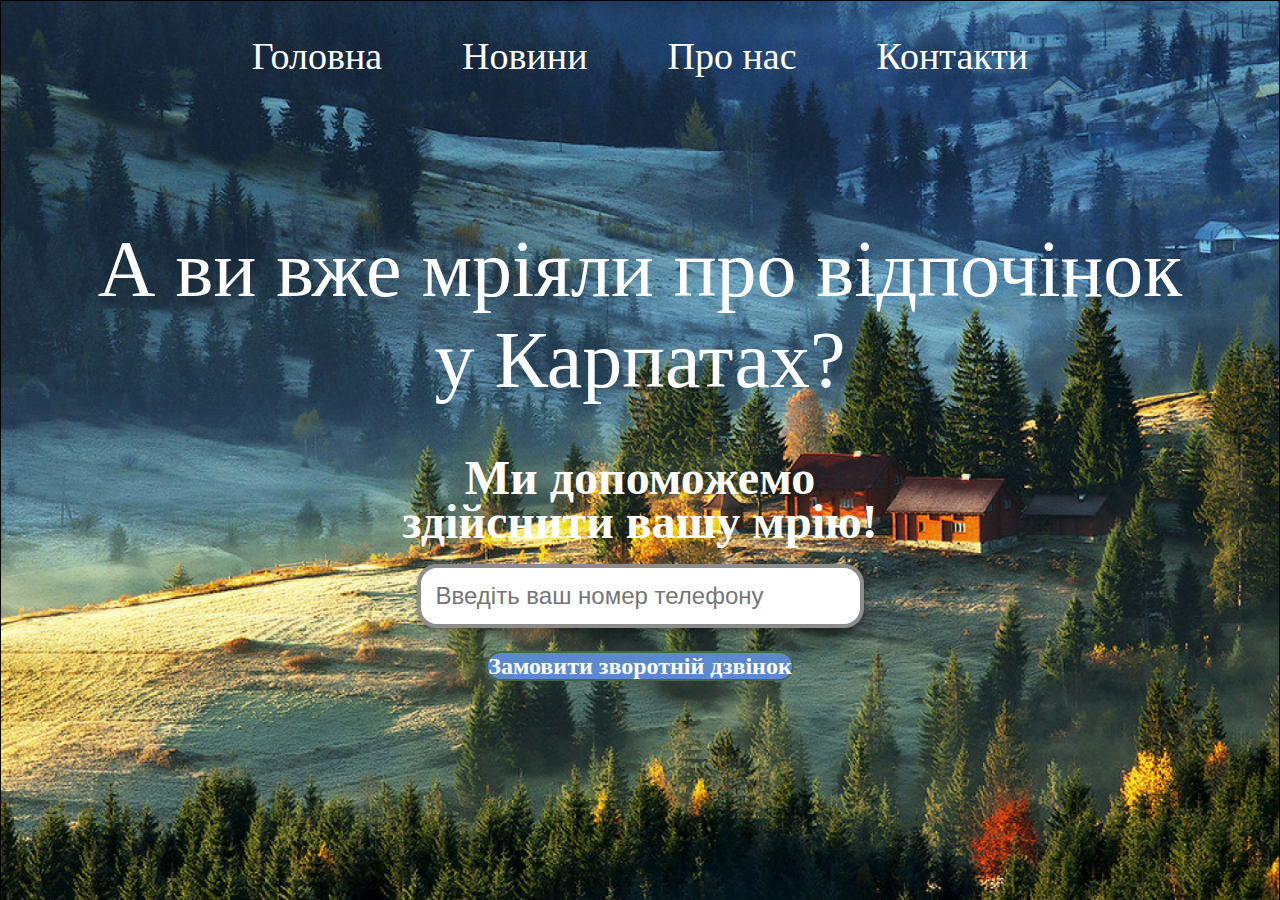
==== index.html @ cfff1c80 "add style.css and html file" ====
<html lang="en">
<head>
<meta charset="UTF-8">
<link rel='stylesheet' href='style.css'>
<title>Турагенція</title>
<link rel="preconnect" href="https://fonts.googleapis.com">
<link rel="preconnect" href="https://fonts.gstatic.com" crossorigin>
<link href="https://fonts.googleapis.com/css2?family=Roboto&display=swap" rel="stylesheet">
</head>
<body>

<div class='header'>
<div class="nav">

<a class="nav-item" href="#">Головна</a>
<a class="nav-item" href="#">Новини</a>
<a class="nav-item" href="#">Про нас</a>
<a class="nav-item" href="#">Контакти</a>
</div>

<div class="main">
<div class="title">А ви вже мріяли про відпочінок у Карпатах?</div> 
</div>
<div class="subtitle">Ми допоможемо здійснити вашу мрію!</div>
<div class="forma">
<form action="" method="">
<input type="text" class="input" placeholder="Введіть ваш номер телефону"> 
</form>
<div class="button"><a href="" class="btn">Замовити зворотній дзвінок</a>
</div>   



</div>

</body>
</html>
---- style.css ----
body {
margin: 0;
}

.header {
background-image: url(1.jpg);
background-size: cover;
height: 100vh;
}

.nav-item {
color: #fff;
text-decoration: none;
margin-right: 80px;
font-size: 38px;
}

.nav-item:last-child{
margin-right: 0;
}

.nav-item:hover{
color: #bc1717;
}

.nav{
display: flex;
justify-content: center;
padding-top: 34px;


}

.title{
color: #fff;
font-size: 80px;
width: 1114px;
text-align: center;
margin-right: auto;
margin-left: auto;
margin-top: 146px;
}
.subtitle{color: #fff;
font-size: 48px;
width: 514px;
text-align: center;
margin-right: auto;
margin-left: auto;
margin-top: 50px;
line-height:44px;
font-weight:900;
font-size:48px;
}
.input{ width:447px;
height:64px;
font-size:24px;
outline:none;
border: 4px solid #8D8D8D;
box-shadow: 0px 4px 4px rgba(0, 0, 0, 0.25);
border-radius: 20px;
padding-left:15px;
box-sizing: border-box;
}
.forma{text-align:center;margin-top:20px;
}
.button{text-align:center;margin-top:25px;}
.btn{
padding:15 px 18px;
background-color:#5B89CE;
border: 2px solid #476443;
border-radius: 25px;
color:#fff;
font-size:24px;
text-decoration:none;
font-weight:700;
}
.btn:hover{background-color:#3b0aeb;}
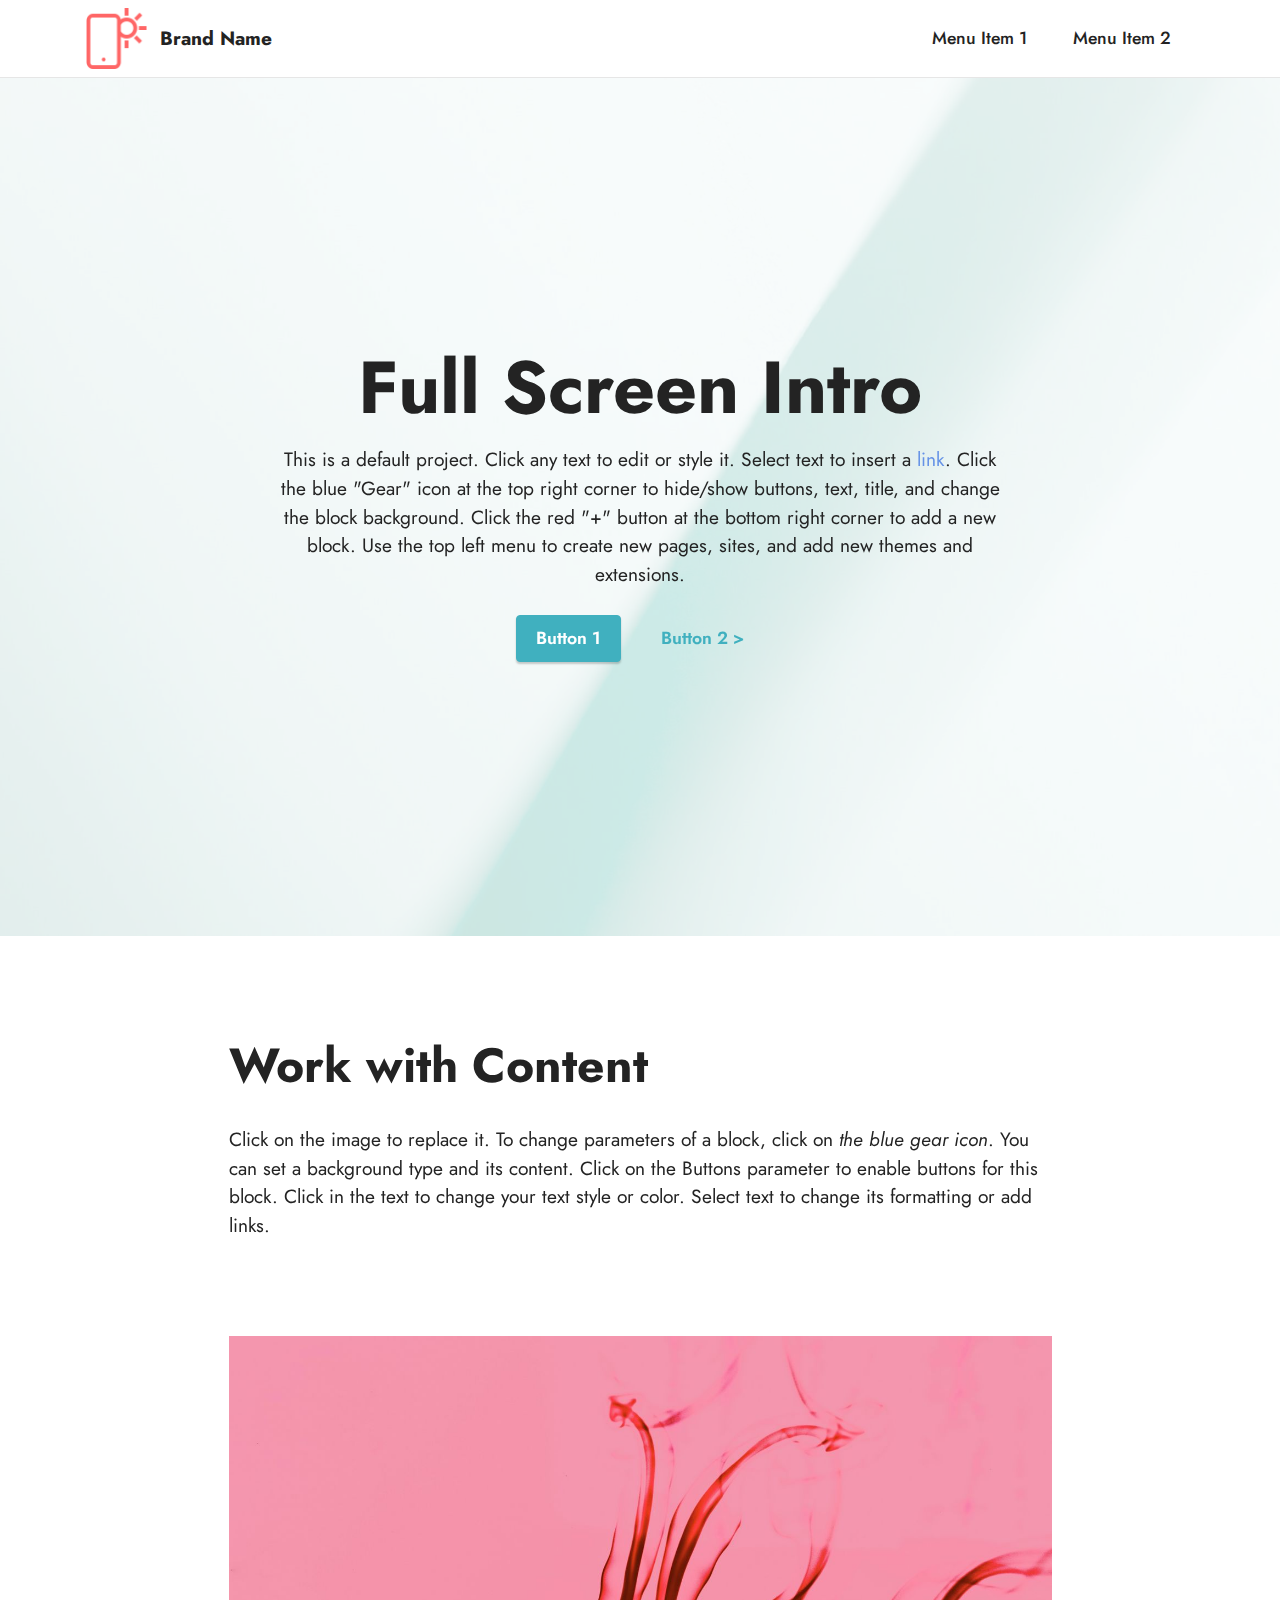
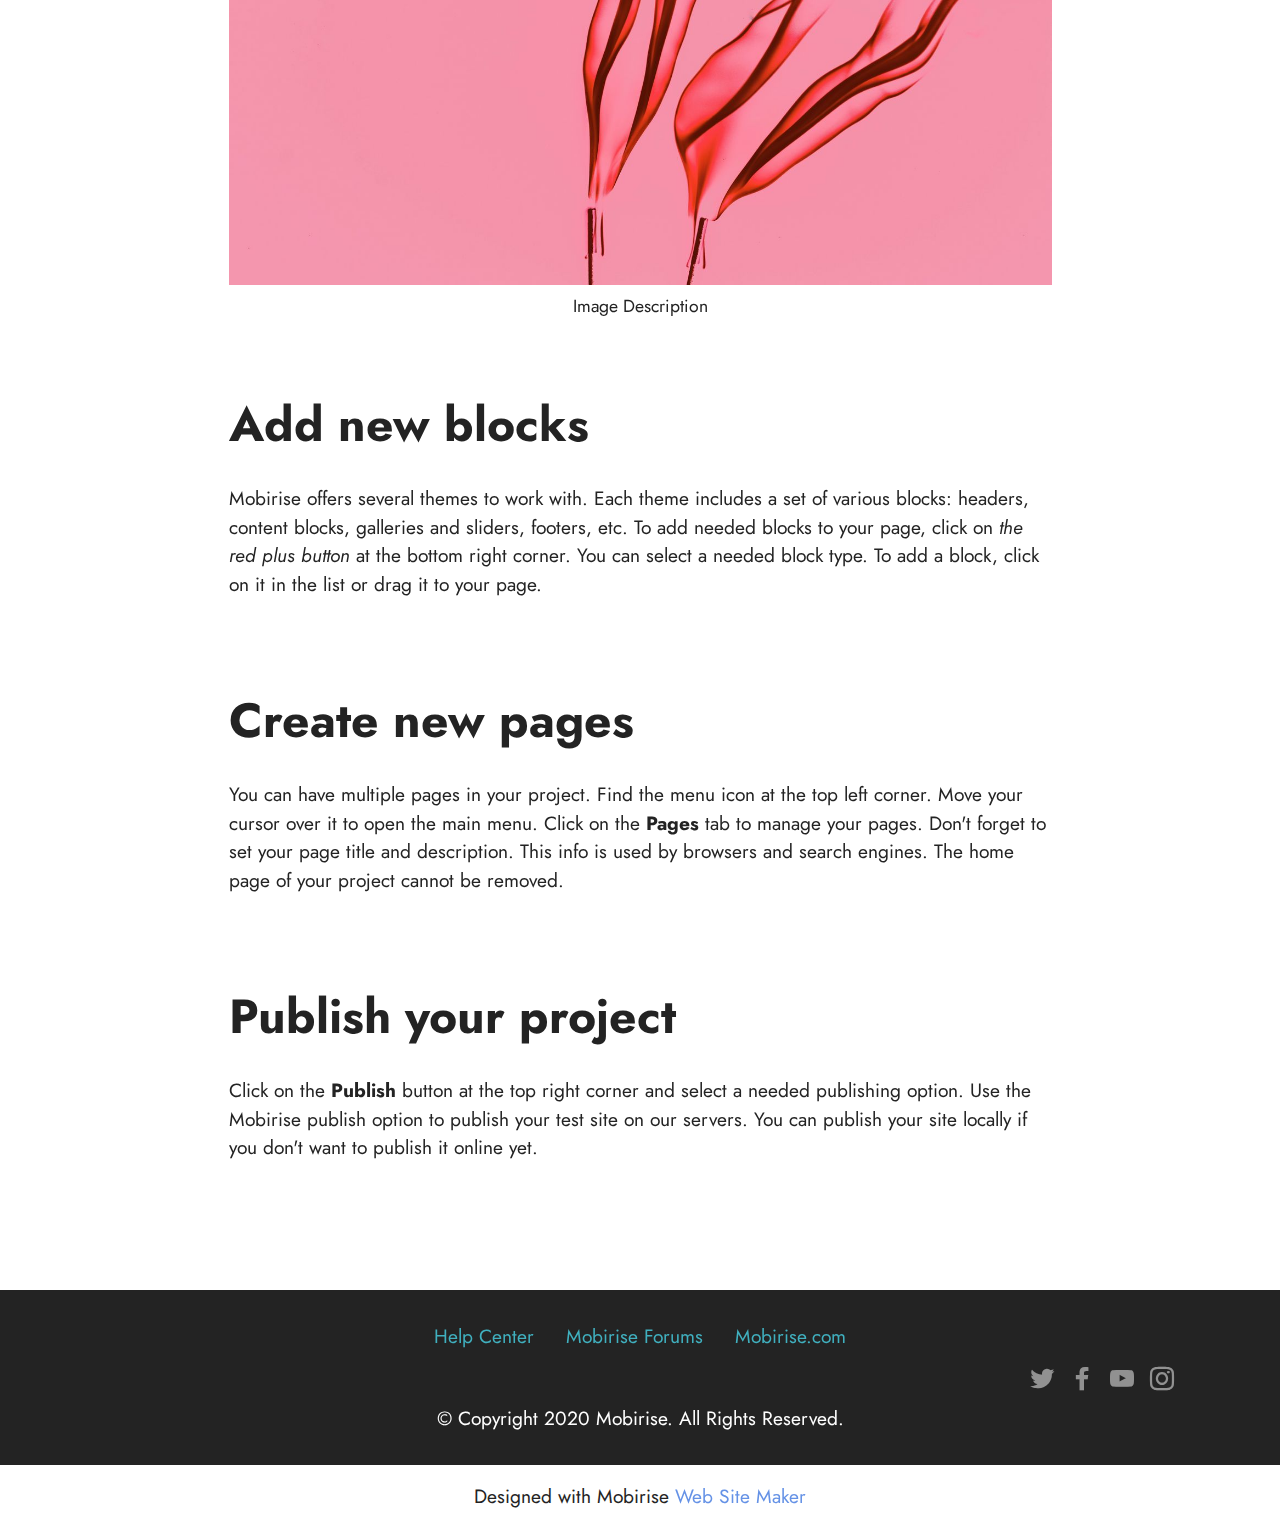
==== commit 3c1c7cce: "create github pages" ====
--- a/index.html
+++ b/index.html
@@ -1,37 +1,210 @@
-<html lang="en">
-<head>
-<meta charset="UTF-8">
-<link rel='stylesheet' href='style.css'>
-<title>Турагенція</title>
-<link rel="preconnect" href="https://fonts.googleapis.com">
-<link rel="preconnect" href="https://fonts.gstatic.com" crossorigin>
-<link href="https://fonts.googleapis.com/css2?family=Roboto&display=swap" rel="stylesheet">
-</head>
-<body>
-
-<div class='header'>
-<div class="nav">
-
-<a class="nav-item" href="#">Головна</a>
-<a class="nav-item" href="#">Новини</a>
-<a class="nav-item" href="#">Про нас</a>
-<a class="nav-item" href="#">Контакти</a>
-</div>
-
-<div class="main">
-<div class="title">А ви вже мріяли про відпочінок у Карпатах?</div> 
-</div>
-<div class="subtitle">Ми допоможемо здійснити вашу мрію!</div>
-<div class="forma">
-<form action="" method="">
-<input type="text" class="input" placeholder="Введіть ваш номер телефону"> 
-</form>
-<div class="button"><a href="" class="btn">Замовити зворотній дзвінок</a>
-</div>   
-
-
-
-</div>
-
-</body>
+<!DOCTYPE html>
+<html  >
+<head>
+  <!-- Site made with Mobirise Website Builder v5.6.11, https://mobirise.com -->
+  <meta charset="UTF-8">
+  <meta http-equiv="X-UA-Compatible" content="IE=edge">
+  <meta name="generator" content="Mobirise v5.6.11, mobirise.com">
+  <meta name="twitter:card" content="summary_large_image"/>
+  <meta name="twitter:image:src" content="">
+  <meta property="og:image" content="">
+  <meta name="twitter:title" content="Home">
+  <meta name="viewport" content="width=device-width, initial-scale=1, minimum-scale=1">
+  <link rel="shortcut icon" href="assets/images/logo.png" type="image/x-icon">
+  <meta name="description" content="">
+  
+  
+  <title>Home</title>
+  <link rel="stylesheet" href="assets/bootstrap/css/bootstrap.min.css">
+  <link rel="stylesheet" href="assets/bootstrap/css/bootstrap-grid.min.css">
+  <link rel="stylesheet" href="assets/bootstrap/css/bootstrap-reboot.min.css">
+  <link rel="stylesheet" href="assets/parallax/jarallax.css">
+  <link rel="stylesheet" href="assets/dropdown/css/style.css">
+  <link rel="stylesheet" href="assets/socicon/css/styles.css">
+  <link rel="stylesheet" href="assets/theme/css/style.css">
+  <link rel="preload" href="https://fonts.googleapis.com/css?family=Jost:100,200,300,400,500,600,700,800,900,100i,200i,300i,400i,500i,600i,700i,800i,900i&display=swap" as="style" onload="this.onload=null;this.rel='stylesheet'">
+  <noscript><link rel="stylesheet" href="https://fonts.googleapis.com/css?family=Jost:100,200,300,400,500,600,700,800,900,100i,200i,300i,400i,500i,600i,700i,800i,900i&display=swap"></noscript>
+  <link rel="preload" as="style" href="assets/mobirise/css/mbr-additional.css"><link rel="stylesheet" href="assets/mobirise/css/mbr-additional.css" type="text/css">
+  
+  
+  
+  
+</head>
+<body>
+  
+  <section data-bs-version="5.1" class="menu cid-s48OLK6784" once="menu" id="menu1-h">
+    
+    <nav class="navbar navbar-dropdown navbar-fixed-top navbar-expand-lg">
+        <div class="container">
+            <div class="navbar-brand">
+                <span class="navbar-logo">
+                    <a href="https://mobiri.se">
+                        <img src="assets/images/logo.png" alt="Mobirise Website Builder" style="height: 3.8rem;">
+                    </a>
+                </span>
+                <span class="navbar-caption-wrap"><a class="navbar-caption text-black display-7" href="https://mobiri.se">Brand Name</a></span>
+            </div>
+            <button class="navbar-toggler" type="button" data-toggle="collapse" data-bs-toggle="collapse" data-target="#navbarSupportedContent" data-bs-target="#navbarSupportedContent" aria-controls="navbarNavAltMarkup" aria-expanded="false" aria-label="Toggle navigation">
+                <div class="hamburger">
+                    <span></span>
+                    <span></span>
+                    <span></span>
+                    <span></span>
+                </div>
+            </button>
+            <div class="collapse navbar-collapse" id="navbarSupportedContent">
+                <ul class="navbar-nav nav-dropdown nav-right" data-app-modern-menu="true"><li class="nav-item"><a class="nav-link link text-black display-4" href="https://mobirise.com">Menu Item 1</a></li>
+                    <li class="nav-item"><a class="nav-link link text-black display-4" href="https://mobirise.com">
+                            Menu Item 2</a></li></ul>
+                
+                
+            </div>
+        </div>
+    </nav>
+
+</section>
+
+<section data-bs-version="5.1" class="header1 cid-s48MCQYojq mbr-fullscreen mbr-parallax-background" id="header1-f">
+
+    
+
+    <div class="mbr-overlay" style="opacity: 0.8; background-color: rgb(255, 255, 255);"></div>
+
+    <div class="align-center container">
+        <div class="row justify-content-center">
+            <div class="col-12 col-lg-8">
+                <h1 class="mbr-section-title mbr-fonts-style mb-3 display-1"><strong>Full Screen Intro</strong></h1>
+                
+                <p class="mbr-text mbr-fonts-style display-7">This is a default project. Click any text to edit or style it. Select text to insert a <a href="http://mobirise.com">link</a>. Click the blue "Gear" icon at the top right corner to hide/show buttons, text, title, and change the block background. Click the red "+" button at the bottom right corner to add a new block. Use the top left menu to create new pages, sites, and add new themes and extensions.</p>
+                <div class="mbr-section-btn mt-3"><a class="btn btn-success display-4" href="https://mobirise.com">Button 1</a> <a class="btn btn-success-outline display-4" href="https://mobirise.com">Button 2 &gt;</a></div>
+            </div>
+        </div>
+    </div>
+</section>
+
+<section data-bs-version="5.1" class="content1 cid-s48udlf8KU" id="content1-8">
+    
+    <div class="container">
+        <div class="row justify-content-center">
+            <div class="title col-12 col-md-9">
+                <h3 class="mbr-section-title mbr-fonts-style align-center mb-4 display-2"><strong>Work with Content</strong></h3>
+                <h4 class="mbr-section-subtitle align-center mbr-fonts-style mb-4 display-7">Click on the image to replace it. To change parameters of a block, click on <em>the blue gear icon</em>. You can set a background type and its content. Click on the Buttons parameter to enable buttons for this block. Click in the text to change your text style or color. Select text to change its formatting or add links.</h4>
+                
+            </div>
+        </div>
+    </div>
+</section>
+
+<section data-bs-version="5.1" class="image3 cid-s48upRUlSD" id="image3-9">
+    
+
+    
+
+    <div class="container">
+        <div class="row justify-content-center">
+            <div class="col-12 col-lg-9">
+                <div class="image-wrapper">
+                    <img src="assets/images/6.jpg" alt="Mobirise Website Builder">
+                    <p class="mbr-description mbr-fonts-style mt-2 align-center display-4">
+                        Image Description</p>
+                </div>
+            </div>
+        </div>
+    </div>
+</section>
+
+<section data-bs-version="5.1" class="content1 cid-s48vaXqeL6" id="content1-b">
+    
+    <div class="container">
+        <div class="row justify-content-center">
+            <div class="title col-12 col-md-9">
+                <h3 class="mbr-section-title mbr-fonts-style align-center mb-4 display-2"><strong>Add new blocks</strong></h3>
+                <h4 class="mbr-section-subtitle align-center mbr-fonts-style mb-4 display-7">Mobirise offers several themes to work with. Each theme includes a set of various blocks: headers, content blocks, galleries and sliders, footers, etc. To add needed blocks to your page, click on <em>the red plus button </em>at the bottom right corner. You can select a needed block type. To add a block, click on it in the list or drag it to your page.</h4>
+                
+            </div>
+        </div>
+    </div>
+</section>
+
+<section data-bs-version="5.1" class="content1 cid-s48vnjULo4" id="content1-c">
+    
+    <div class="container">
+        <div class="row justify-content-center">
+            <div class="title col-12 col-md-9">
+                <h3 class="mbr-section-title mbr-fonts-style align-center mb-4 display-2"><strong>Create new pages</strong></h3>
+                <h4 class="mbr-section-subtitle align-center mbr-fonts-style mb-4 display-7">You can have multiple pages in your project. Find the menu icon at the top left corner. Move your cursor over it to open the main menu. Click on the <strong>Pages </strong>tab to manage your pages. Don't forget to set your page title and description. This info is used by browsers and search engines. The home page of your project cannot be removed.</h4>
+                
+            </div>
+        </div>
+    </div>
+</section>
+
+<section data-bs-version="5.1" class="content1 cid-s48vrXhP0J" id="content1-d">
+    
+    <div class="container">
+        <div class="row justify-content-center">
+            <div class="title col-12 col-md-9">
+                <h3 class="mbr-section-title mbr-fonts-style align-center mb-4 display-2"><strong>Publish your project
+</strong></h3>
+                <h4 class="mbr-section-subtitle align-center mbr-fonts-style mb-4 display-7">Click on the <strong>Publish </strong>button at the top right corner and select a needed publishing option. Use the Mobirise publish option to publish your test site on our servers. You can publish your site locally if you don't want to publish it online yet.</h4>
+                
+            </div>
+        </div>
+    </div>
+</section>
+
+<section data-bs-version="5.1" class="footer3 cid-s48P1Icc8J" once="footers" id="footer3-i">
+
+    
+
+    
+
+    <div class="container">
+        <div class="media-container-row align-center mbr-white">
+            <div class="row row-links">
+                <ul class="foot-menu">
+                    
+                    
+                    
+                    
+                    
+                <li class="foot-menu-item mbr-fonts-style display-7"><a href="https://mobirise.com/help/" class="text-success">Help Center</a></li><li class="foot-menu-item mbr-fonts-style display-7"><a href="http://forums.mobirise.com/" class="text-success">Mobirise Forums</a></li><li class="foot-menu-item mbr-fonts-style display-7"><a href="https://mobirise.com/" class="text-success">Mobirise.com</a></li></ul>
+            </div>
+            <div class="row social-row">
+                <div class="social-list align-right pb-2">
+                    
+                    
+                    
+                    
+                    
+                    
+                <div class="soc-item">
+                        <a href="https://twitter.com/mobirise" target="_blank">
+                            <span class="socicon-twitter socicon mbr-iconfont mbr-iconfont-social"></span>
+                        </a>
+                    </div><div class="soc-item">
+                        <a href="https://www.facebook.com/pages/Mobirise/1616226671953247" target="_blank">
+                            <span class="socicon-facebook socicon mbr-iconfont mbr-iconfont-social"></span>
+                        </a>
+                    </div><div class="soc-item">
+                        <a href="https://www.youtube.com/c/mobirise" target="_blank">
+                            <span class="socicon-youtube socicon mbr-iconfont mbr-iconfont-social"></span>
+                        </a>
+                    </div><div class="soc-item">
+                        <a href="https://instagram.com/mobirise" target="_blank">
+                            <span class="mbr-iconfont mbr-iconfont-social socicon-instagram socicon"></span>
+                        </a>
+                    </div></div>
+            </div>
+            <div class="row row-copirayt">
+                <p class="mbr-text mb-0 mbr-fonts-style mbr-white align-center display-7">
+                    © Copyright 2020 Mobirise. All Rights Reserved.
+                </p>
+            </div>
+        </div>
+    </div>
+</section><section class="display-7" style="padding: 0;align-items: center;justify-content: center;flex-wrap: wrap;    align-content: center;display: flex;position: relative;height: 4rem;"><a href="https://mobiri.se/" style="flex: 1 1;height: 4rem;position: absolute;width: 100%;z-index: 1;"><img alt="" style="height: 4rem;" src="[data-uri]"></a><p style="margin: 0;text-align: center;" class="display-7">Designed with Mobirise &#8204;</p><a style="z-index:1" href="https://mobirise.com/website-maker.html">Web Site Maker</a></section><script src="assets/bootstrap/js/bootstrap.bundle.min.js"></script>  <script src="assets/parallax/jarallax.js"></script>  <script src="assets/smoothscroll/smooth-scroll.js"></script>  <script src="assets/ytplayer/index.js"></script>  <script src="assets/dropdown/js/navbar-dropdown.js"></script>  <script src="assets/theme/js/script.js"></script>  
+  
+  
+</body>
 </html>--- a/assets/parallax/jarallax.css
+++ b/assets/parallax/jarallax.css
@@ -0,0 +1,15 @@
+.jarallax {
+    position: relative;
+    z-index: 0;
+}
+.jarallax > .jarallax-img {
+    position: absolute;
+    object-fit: cover;
+    /* support for plugin https://github.com/bfred-it/object-fit-images */
+    font-family: 'object-fit: cover;';
+    top: 0;
+    left: 0;
+    width: 100%;
+    height: 100%;
+    z-index: -1;
+}--- a/assets/dropdown/css/style.css
+++ b/assets/dropdown/css/style.css
@@ -0,0 +1,265 @@
+.navbar-dropdown {
+  left: 0;
+  padding: 0;
+  position: absolute;
+  right: 0;
+  top: 0;
+  transition: all 0.45s ease;
+  z-index: 1030;
+  background: #282828; }
+  .navbar-dropdown .navbar-logo {
+    margin-right: 0.8rem;
+    transition: margin 0.3s ease-in-out;
+    vertical-align: middle; }
+    .navbar-dropdown .navbar-logo img {
+      height: 3.125rem;
+      transition: all 0.3s ease-in-out; }
+    .navbar-dropdown .navbar-logo.mbr-iconfont {
+      font-size: 3.125rem;
+      line-height: 3.125rem; }
+  .navbar-dropdown .navbar-caption {
+    font-weight: 700;
+    white-space: normal;
+    vertical-align: -4px;
+    line-height: 3.125rem !important; }
+    .navbar-dropdown .navbar-caption, .navbar-dropdown .navbar-caption:hover {
+      color: inherit;
+      text-decoration: none; }
+  .navbar-dropdown .mbr-iconfont + .navbar-caption {
+    vertical-align: -1px; }
+  .navbar-dropdown.navbar-fixed-top {
+    position: fixed; }
+  .navbar-dropdown .navbar-brand span {
+    vertical-align: -4px; }
+  .navbar-dropdown.bg-color.transparent {
+    background: none; }
+  .navbar-dropdown.navbar-short .navbar-brand {
+    padding: 0.625rem 0; }
+    .navbar-dropdown.navbar-short .navbar-brand span {
+      vertical-align: -1px; }
+  .navbar-dropdown.navbar-short .navbar-caption {
+    line-height: 2.375rem !important;
+    vertical-align: -2px; }
+  .navbar-dropdown.navbar-short .navbar-logo {
+    margin-right: 0.5rem; }
+    .navbar-dropdown.navbar-short .navbar-logo img {
+      height: 2.375rem; }
+    .navbar-dropdown.navbar-short .navbar-logo.mbr-iconfont {
+      font-size: 2.375rem;
+      line-height: 2.375rem; }
+  .navbar-dropdown.navbar-short .mbr-table-cell {
+    height: 3.625rem; }
+  .navbar-dropdown .navbar-close {
+    left: 0.6875rem;
+    position: fixed;
+    top: 0.75rem;
+    z-index: 1000; }
+  .navbar-dropdown .hamburger-icon {
+    content: "";
+    display: inline-block;
+    vertical-align: middle;
+    width: 16px;
+    -webkit-box-shadow: 0 -6px 0 1px #282828,0 0 0 1px #282828,0 6px 0 1px #282828;
+    -moz-box-shadow: 0 -6px 0 1px #282828,0 0 0 1px #282828,0 6px 0 1px #282828;
+    box-shadow: 0 -6px 0 1px #282828,0 0 0 1px #282828,0 6px 0 1px #282828; }
+
+.dropdown-menu .dropdown-toggle[data-toggle="dropdown-submenu"]::after {
+  border-bottom: 0.35em solid transparent;
+  border-left: 0.35em solid;
+  border-right: 0;
+  border-top: 0.35em solid transparent;
+  margin-left: 0.3rem; }
+
+.dropdown-menu .dropdown-item:focus {
+  outline: 0; }
+
+.nav-dropdown {
+  font-size: 0.75rem;
+  font-weight: 500;
+  height: auto !important; }
+  .nav-dropdown .nav-btn {
+    padding-left: 1rem; }
+  .nav-dropdown .link {
+    margin: .667em 1.667em;
+    font-weight: 500;
+    padding: 0;
+    transition: color .2s ease-in-out; }
+    .nav-dropdown .link.dropdown-toggle {
+      margin-right: 2.583em; }
+      .nav-dropdown .link.dropdown-toggle::after {
+        margin-left: .25rem;
+        border-top: 0.35em solid;
+        border-right: 0.35em solid transparent;
+        border-left: 0.35em solid transparent;
+        border-bottom: 0; }
+      .nav-dropdown .link.dropdown-toggle[aria-expanded="true"] {
+        margin: 0;
+        padding: 0.667em 3.263em  0.667em 1.667em; }
+  .nav-dropdown .link::after,
+  .nav-dropdown .dropdown-item::after {
+    color: inherit; }
+  .nav-dropdown .btn {
+    font-size: 0.75rem;
+    font-weight: 700;
+    letter-spacing: 0;
+    margin-bottom: 0;
+    padding-left: 1.25rem;
+    padding-right: 1.25rem; }
+  .nav-dropdown .dropdown-menu {
+    border-radius: 0;
+    border: 0;
+    left: 0;
+    margin: 0;
+    padding-bottom: 1.25rem;
+    padding-top: 1.25rem;
+    position: relative; }
+  .nav-dropdown .dropdown-submenu {
+    margin-left: 0.125rem;
+    top: 0; }
+  .nav-dropdown .dropdown-item {
+    font-weight: 500;
+    line-height: 2;
+    padding: 0.3846em 4.615em 0.3846em 1.5385em;
+    position: relative;
+    transition: color .2s ease-in-out, background-color .2s ease-in-out; }
+    .nav-dropdown .dropdown-item::after {
+      margin-top: -0.3077em;
+      position: absolute;
+      right: 1.1538em;
+      top: 50%; }
+    .nav-dropdown .dropdown-item:focus, .nav-dropdown .dropdown-item:hover {
+      background: none; }
+
+@media (max-width: 767px) {
+  .nav-dropdown.navbar-toggleable-sm {
+    bottom: 0;
+    display: none;
+    left: 0;
+    overflow-x: hidden;
+    position: fixed;
+    top: 0;
+    transform: translateX(-100%);
+    -ms-transform: translateX(-100%);
+    -webkit-transform: translateX(-100%);
+    width: 18.75rem;
+    z-index: 999; } }
+.nav-dropdown.navbar-toggleable-xl {
+  bottom: 0;
+  display: none;
+  left: 0;
+  overflow-x: hidden;
+  position: fixed;
+  top: 0;
+  transform: translateX(-100%);
+  -ms-transform: translateX(-100%);
+  -webkit-transform: translateX(-100%);
+  width: 18.75rem;
+  z-index: 999; }
+
+.nav-dropdown-sm {
+  display: block !important;
+  overflow-x: hidden;
+  overflow: auto;
+  padding-top: 3.875rem; }
+  .nav-dropdown-sm::after {
+    content: "";
+    display: block;
+    height: 3rem;
+    width: 100%; }
+  .nav-dropdown-sm.collapse.in ~ .navbar-close {
+    display: block !important; }
+  .nav-dropdown-sm.collapsing, .nav-dropdown-sm.collapse.in {
+    transform: translateX(0);
+    -ms-transform: translateX(0);
+    -webkit-transform: translateX(0);
+    transition: all 0.25s ease-out;
+    -webkit-transition: all 0.25s ease-out;
+    background: #282828; }
+  .nav-dropdown-sm.collapsing[aria-expanded="false"] {
+    transform: translateX(-100%);
+    -ms-transform: translateX(-100%);
+    -webkit-transform: translateX(-100%); }
+  .nav-dropdown-sm .nav-item {
+    display: block;
+    margin-left: 0 !important;
+    padding-left: 0; }
+  .nav-dropdown-sm .link,
+  .nav-dropdown-sm .dropdown-item {
+    border-top: 1px dotted rgba(255, 255, 255, 0.1);
+    font-size: 0.8125rem;
+    line-height: 1.6;
+    margin: 0 !important;
+    padding: 0.875rem 2.4rem 0.875rem 1.5625rem !important;
+    position: relative;
+    white-space: normal; }
+    .nav-dropdown-sm .link:focus, .nav-dropdown-sm .link:hover,
+    .nav-dropdown-sm .dropdown-item:focus,
+    .nav-dropdown-sm .dropdown-item:hover {
+      background: rgba(0, 0, 0, 0.2) !important;
+      color: #c0a375; }
+  .nav-dropdown-sm .nav-btn {
+    position: relative;
+    padding: 1.5625rem 1.5625rem 0 1.5625rem; }
+    .nav-dropdown-sm .nav-btn::before {
+      border-top: 1px dotted rgba(255, 255, 255, 0.1);
+      content: "";
+      left: 0;
+      position: absolute;
+      top: 0;
+      width: 100%; }
+    .nav-dropdown-sm .nav-btn + .nav-btn {
+      padding-top: 0.625rem; }
+      .nav-dropdown-sm .nav-btn + .nav-btn::before {
+        display: none; }
+  .nav-dropdown-sm .btn {
+    padding: 0.625rem 0; }
+  .nav-dropdown-sm .dropdown-toggle[data-toggle="dropdown-submenu"]::after {
+    margin-left: .25rem;
+    border-top: 0.35em solid;
+    border-right: 0.35em solid transparent;
+    border-left: 0.35em solid transparent;
+    border-bottom: 0; }
+  .nav-dropdown-sm .dropdown-toggle[data-toggle="dropdown-submenu"][aria-expanded="true"]::after {
+    border-top: 0;
+    border-right: 0.35em solid transparent;
+    border-left: 0.35em solid transparent;
+    border-bottom: 0.35em solid; }
+  .nav-dropdown-sm .dropdown-menu {
+    margin: 0;
+    padding: 0;
+    position: relative;
+    top: 0;
+    left: 0;
+    width: 100%;
+    border: 0;
+    float: none;
+    border-radius: 0;
+    background: none; }
+  .nav-dropdown-sm .dropdown-submenu {
+    left: 100%;
+    margin-left: 0.125rem;
+    margin-top: -1.25rem;
+    top: 0; }
+
+.navbar-toggleable-sm .nav-dropdown .dropdown-menu {
+  position: absolute; }
+
+.navbar-toggleable-sm .nav-dropdown .dropdown-submenu {
+  left: 100%;
+  margin-left: 0.125rem;
+  margin-top: -1.25rem;
+  top: 0; }
+
+.navbar-toggleable-sm.opened .nav-dropdown .dropdown-menu {
+  position: relative; }
+
+.navbar-toggleable-sm.opened .nav-dropdown .dropdown-submenu {
+  left: 0;
+  margin-left: 00rem;
+  margin-top: 0rem;
+  top: 0; }
+
+.is-builder .nav-dropdown.collapsing {
+  transition: none !important; }
+
+
--- a/assets/socicon/css/styles.css
+++ b/assets/socicon/css/styles.css
@@ -0,0 +1,934 @@
+@charset "UTF-8";
+
+@font-face {
+  font-family: 'Socicon';
+  src:  url('../fonts/socicon.eot');
+  src:  url('../fonts/socicon.eot?#iefix') format('embedded-opentype'),
+    url('../fonts/socicon.woff2') format('woff2'),
+    url('../fonts/socicon.ttf') format('truetype'),
+    url('../fonts/socicon.woff') format('woff'),
+    url('../fonts/socicon.svg#socicon') format('svg');
+  font-weight: normal;
+  font-style: normal;
+  font-display: swap;
+}
+
+[data-icon]:before {
+  font-family: "socicon" !important;
+  content: attr(data-icon);
+  font-style: normal !important;
+  font-weight: normal !important;
+  font-variant: normal !important;
+  text-transform: none !important;
+  speak: none;
+  line-height: 1;
+  -webkit-font-smoothing: antialiased;
+  -moz-osx-font-smoothing: grayscale;
+}
+
+[class^="socicon-"], [class*=" socicon-"] {
+  /* use !important to prevent issues with browser extensions that change fonts */
+  font-family: 'Socicon' !important;
+  speak: none;
+  font-style: normal;
+  font-weight: normal;
+  font-variant: normal;
+  text-transform: none;
+  line-height: 1;
+
+  /* Better Font Rendering =========== */
+  -webkit-font-smoothing: antialiased;
+  -moz-osx-font-smoothing: grayscale;
+}
+
+.socicon-eitaa:before {
+  content: "\e97c";
+}
+.socicon-soroush:before {
+  content: "\e97d";
+}
+.socicon-bale:before {
+  content: "\e97e";
+}
+.socicon-zazzle:before {
+  content: "\e97b";
+}
+.socicon-society6:before {
+  content: "\e97a";
+}
+.socicon-redbubble:before {
+  content: "\e979";
+}
+.socicon-avvo:before {
+  content: "\e978";
+}
+.socicon-stitcher:before {
+  content: "\e977";
+}
+.socicon-googlehangouts:before {
+  content: "\e974";
+}
+.socicon-dlive:before {
+  content: "\e975";
+}
+.socicon-vsco:before {
+  content: "\e976";
+}
+.socicon-flipboard:before {
+  content: "\e973";
+}
+.socicon-ubuntu:before {
+  content: "\e958";
+}
+.socicon-artstation:before {
+  content: "\e959";
+}
+.socicon-invision:before {
+  content: "\e95a";
+}
+.socicon-torial:before {
+  content: "\e95b";
+}
+.socicon-collectorz:before {
+  content: "\e95c";
+}
+.socicon-seenthis:before {
+  content: "\e95d";
+}
+.socicon-googleplaymusic:before {
+  content: "\e95e";
+}
+.socicon-debian:before {
+  content: "\e95f";
+}
+.socicon-filmfreeway:before {
+  content: "\e960";
+}
+.socicon-gnome:before {
+  content: "\e961";
+}
+.socicon-itchio:before {
+  content: "\e962";
+}
+.socicon-jamendo:before {
+  content: "\e963";
+}
+.socicon-mix:before {
+  content: "\e964";
+}
+.socicon-sharepoint:before {
+  content: "\e965";
+}
+.socicon-tinder:before {
+  content: "\e966";
+}
+.socicon-windguru:before {
+  content: "\e967";
+}
+.socicon-cdbaby:before {
+  content: "\e968";
+}
+.socicon-elementaryos:before {
+  content: "\e969";
+}
+.socicon-stage32:before {
+  content: "\e96a";
+}
+.socicon-tiktok:before {
+  content: "\e96b";
+}
+.socicon-gitter:before {
+  content: "\e96c";
+}
+.socicon-letterboxd:before {
+  content: "\e96d";
+}
+.socicon-threema:before {
+  content: "\e96e";
+}
+.socicon-splice:before {
+  content: "\e96f";
+}
+.socicon-metapop:before {
+  content: "\e970";
+}
+.socicon-naver:before {
+  content: "\e971";
+}
+.socicon-remote:before {
+  content: "\e972";
+}
+.socicon-internet:before {
+  content: "\e957";
+}
+.socicon-moddb:before {
+  content: "\e94b";
+}
+.socicon-indiedb:before {
+  content: "\e94c";
+}
+.socicon-traxsource:before {
+  content: "\e94d";
+}
+.socicon-gamefor:before {
+  content: "\e94e";
+}
+.socicon-pixiv:before {
+  content: "\e94f";
+}
+.socicon-myanimelist:before {
+  content: "\e950";
+}
+.socicon-blackberry:before {
+  content: "\e951";
+}
+.socicon-wickr:before {
+  content: "\e952";
+}
+.socicon-spip:before {
+  content: "\e953";
+}
+.socicon-napster:before {
+  content: "\e954";
+}
+.socicon-beatport:before {
+  content: "\e955";
+}
+.socicon-hackerone:before {
+  content: "\e956";
+}
+.socicon-hackernews:before {
+  content: "\e946";
+}
+.socicon-smashwords:before {
+  content: "\e947";
+}
+.socicon-kobo:before {
+  content: "\e948";
+}
+.socicon-bookbub:before {
+  content: "\e949";
+}
+.socicon-mailru:before {
+  content: "\e94a";
+}
+.socicon-gitlab:before {
+  content: "\e945";
+}
+.socicon-instructables:before {
+  content: "\e944";
+}
+.socicon-portfolio:before {
+  content: "\e943";
+}
+.socicon-codered:before {
+  content: "\e940";
+}
+.socicon-origin:before {
+  content: "\e941";
+}
+.socicon-nextdoor:before {
+  content: "\e942";
+}
+.socicon-udemy:before {
+  content: "\e93f";
+}
+.socicon-livemaster:before {
+  content: "\e93e";
+}
+.socicon-crunchbase:before {
+  content: "\e93b";
+}
+.socicon-homefy:before {
+  content: "\e93c";
+}
+.socicon-calendly:before {
+  content: "\e93d";
+}
+.socicon-realtor:before {
+  content: "\e90f";
+}
+.socicon-tidal:before {
+  content: "\e910";
+}
+.socicon-qobuz:before {
+  content: "\e911";
+}
+.socicon-natgeo:before {
+  content: "\e912";
+}
+.socicon-mastodon:before {
+  content: "\e913";
+}
+.socicon-unsplash:before {
+  content: "\e914";
+}
+.socicon-homeadvisor:before {
+  content: "\e915";
+}
+.socicon-angieslist:before {
+  content: "\e916";
+}
+.socicon-codepen:before {
+  content: "\e917";
+}
+.socicon-slack:before {
+  content: "\e918";
+}
+.socicon-openaigym:before {
+  content: "\e919";
+}
+.socicon-logmein:before {
+  content: "\e91a";
+}
+.socicon-fiverr:before {
+  content: "\e91b";
+}
+.socicon-gotomeeting:before {
+  content: "\e91c";
+}
+.socicon-aliexpress:before {
+  content: "\e91d";
+}
+.socicon-guru:before {
+  content: "\e91e";
+}
+.socicon-appstore:before {
+  content: "\e91f";
+}
+.socicon-homes:before {
+  content: "\e920";
+}
+.socicon-zoom:before {
+  content: "\e921";
+}
+.socicon-alibaba:before {
+  content: "\e922";
+}
+.socicon-craigslist:before {
+  content: "\e923";
+}
+.socicon-wix:before {
+  content: "\e924";
+}
+.socicon-redfin:before {
+  content: "\e925";
+}
+.socicon-googlecalendar:before {
+  content: "\e926";
+}
+.socicon-shopify:before {
+  content: "\e927";
+}
+.socicon-freelancer:before {
+  content: "\e928";
+}
+.socicon-seedrs:before {
+  content: "\e929";
+}
+.socicon-bing:before {
+  content: "\e92a";
+}
+.socicon-doodle:before {
+  content: "\e92b";
+}
+.socicon-bonanza:before {
+  content: "\e92c";
+}
+.socicon-squarespace:before {
+  content: "\e92d";
+}
+.socicon-toptal:before {
+  content: "\e92e";
+}
+.socicon-gust:before {
+  content: "\e92f";
+}
+.socicon-ask:before {
+  content: "\e930";
+}
+.socicon-trulia:before {
+  content: "\e931";
+}
+.socicon-loomly:before {
+  content: "\e932";
+}
+.socicon-ghost:before {
+  content: "\e933";
+}
+.socicon-upwork:before {
+  content: "\e934";
+}
+.socicon-fundable:before {
+  content: "\e935";
+}
+.socicon-booking:before {
+  content: "\e936";
+}
+.socicon-googlemaps:before {
+  content: "\e937";
+}
+.socicon-zillow:before {
+  content: "\e938";
+}
+.socicon-niconico:before {
+  content: "\e939";
+}
+.socicon-toneden:before {
+  content: "\e93a";
+}
+.socicon-augment:before {
+  content: "\e908";
+}
+.socicon-bitbucket:before {
+  content: "\e909";
+}
+.socicon-fyuse:before {
+  content: "\e90a";
+}
+.socicon-yt-gaming:before {
+  content: "\e90b";
+}
+.socicon-sketchfab:before {
+  content: "\e90c";
+}
+.socicon-mobcrush:before {
+  content: "\e90d";
+}
+.socicon-microsoft:before {
+  content: "\e90e";
+}
+.socicon-pandora:before {
+  content: "\e907";
+}
+.socicon-messenger:before {
+  content: "\e906";
+}
+.socicon-gamewisp:before {
+  content: "\e905";
+}
+.socicon-bloglovin:before {
+  content: "\e904";
+}
+.socicon-tunein:before {
+  content: "\e903";
+}
+.socicon-gamejolt:before {
+  content: "\e901";
+}
+.socicon-trello:before {
+  content: "\e902";
+}
+.socicon-spreadshirt:before {
+  content: "\e900";
+}
+.socicon-500px:before {
+  content: "\e000";
+}
+.socicon-8tracks:before {
+  content: "\e001";
+}
+.socicon-airbnb:before {
+  content: "\e002";
+}
+.socicon-alliance:before {
+  content: "\e003";
+}
+.socicon-amazon:before {
+  content: "\e004";
+}
+.socicon-amplement:before {
+  content: "\e005";
+}
+.socicon-android:before {
+  content: "\e006";
+}
+.socicon-angellist:before {
+  content: "\e007";
+}
+.socicon-apple:before {
+  content: "\e008";
+}
+.socicon-appnet:before {
+  content: "\e009";
+}
+.socicon-baidu:before {
+  content: "\e00a";
+}
+.socicon-bandcamp:before {
+  content: "\e00b";
+}
+.socicon-battlenet:before {
+  content: "\e00c";
+}
+.socicon-mixer:before {
+  content: "\e00d";
+}
+.socicon-bebee:before {
+  content: "\e00e";
+}
+.socicon-bebo:before {
+  content: "\e00f";
+}
+.socicon-behance:before {
+  content: "\e010";
+}
+.socicon-blizzard:before {
+  content: "\e011";
+}
+.socicon-blogger:before {
+  content: "\e012";
+}
+.socicon-buffer:before {
+  content: "\e013";
+}
+.socicon-chrome:before {
+  content: "\e014";
+}
+.socicon-coderwall:before {
+  content: "\e015";
+}
+.socicon-curse:before {
+  content: "\e016";
+}
+.socicon-dailymotion:before {
+  content: "\e017";
+}
+.socicon-deezer:before {
+  content: "\e018";
+}
+.socicon-delicious:before {
+  content: "\e019";
+}
+.socicon-deviantart:before {
+  content: "\e01a";
+}
+.socicon-diablo:before {
+  content: "\e01b";
+}
+.socicon-digg:before {
+  content: "\e01c";
+}
+.socicon-discord:before {
+  content: "\e01d";
+}
+.socicon-disqus:before {
+  content: "\e01e";
+}
+.socicon-douban:before {
+  content: "\e01f";
+}
+.socicon-draugiem:before {
+  content: "\e020";
+}
+.socicon-dribbble:before {
+  content: "\e021";
+}
+.socicon-drupal:before {
+  content: "\e022";
+}
+.socicon-ebay:before {
+  content: "\e023";
+}
+.socicon-ello:before {
+  content: "\e024";
+}
+.socicon-endomodo:before {
+  content: "\e025";
+}
+.socicon-envato:before {
+  content: "\e026";
+}
+.socicon-etsy:before {
+  content: "\e027";
+}
+.socicon-facebook:before {
+  content: "\e028";
+}
+.socicon-feedburner:before {
+  content: "\e029";
+}
+.socicon-filmweb:before {
+  content: "\e02a";
+}
+.socicon-firefox:before {
+  content: "\e02b";
+}
+.socicon-flattr:before {
+  content: "\e02c";
+}
+.socicon-flickr:before {
+  content: "\e02d";
+}
+.socicon-formulr:before {
+  content: "\e02e";
+}
+.socicon-forrst:before {
+  content: "\e02f";
+}
+.socicon-foursquare:before {
+  content: "\e030";
+}
+.socicon-friendfeed:before {
+  content: "\e031";
+}
+.socicon-github:before {
+  content: "\e032";
+}
+.socicon-goodreads:before {
+  content: "\e033";
+}
+.socicon-google:before {
+  content: "\e034";
+}
+.socicon-googlescholar:before {
+  content: "\e035";
+}
+.socicon-googlegroups:before {
+  content: "\e036";
+}
+.socicon-googlephotos:before {
+  content: "\e037";
+}
+.socicon-googleplus:before {
+  content: "\e038";
+}
+.socicon-grooveshark:before {
+  content: "\e039";
+}
+.socicon-hackerrank:before {
+  content: "\e03a";
+}
+.socicon-hearthstone:before {
+  content: "\e03b";
+}
+.socicon-hellocoton:before {
+  content: "\e03c";
+}
+.socicon-heroes:before {
+  content: "\e03d";
+}
+.socicon-smashcast:before {
+  content: "\e03e";
+}
+.socicon-horde:before {
+  content: "\e03f";
+}
+.socicon-houzz:before {
+  content: "\e040";
+}
+.socicon-icq:before {
+  content: "\e041";
+}
+.socicon-identica:before {
+  content: "\e042";
+}
+.socicon-imdb:before {
+  content: "\e043";
+}
+.socicon-instagram:before {
+  content: "\e044";
+}
+.socicon-issuu:before {
+  content: "\e045";
+}
+.socicon-istock:before {
+  content: "\e046";
+}
+.socicon-itunes:before {
+  content: "\e047";
+}
+.socicon-keybase:before {
+  content: "\e048";
+}
+.socicon-lanyrd:before {
+  content: "\e049";
+}
+.socicon-lastfm:before {
+  content: "\e04a";
+}
+.socicon-line:before {
+  content: "\e04b";
+}
+.socicon-linkedin:before {
+  content: "\e04c";
+}
+.socicon-livejournal:before {
+  content: "\e04d";
+}
+.socicon-lyft:before {
+  content: "\e04e";
+}
+.socicon-macos:before {
+  content: "\e04f";
+}
+.socicon-mail:before {
+  content: "\e050";
+}
+.socicon-medium:before {
+  content: "\e051";
+}
+.socicon-meetup:before {
+  content: "\e052";
+}
+.socicon-mixcloud:before {
+  content: "\e053";
+}
+.socicon-modelmayhem:before {
+  content: "\e054";
+}
+.socicon-mumble:before {
+  content: "\e055";
+}
+.socicon-myspace:before {
+  content: "\e056";
+}
+.socicon-newsvine:before {
+  content: "\e057";
+}
+.socicon-nintendo:before {
+  content: "\e058";
+}
+.socicon-npm:before {
+  content: "\e059";
+}
+.socicon-odnoklassniki:before {
+  content: "\e05a";
+}
+.socicon-openid:before {
+  content: "\e05b";
+}
+.socicon-opera:before {
+  content: "\e05c";
+}
+.socicon-outlook:before {
+  content: "\e05d";
+}
+.socicon-overwatch:before {
+  content: "\e05e";
+}
+.socicon-patreon:before {
+  content: "\e05f";
+}
+.socicon-paypal:before {
+  content: "\e060";
+}
+.socicon-periscope:before {
+  content: "\e061";
+}
+.socicon-persona:before {
+  content: "\e062";
+}
+.socicon-pinterest:before {
+  content: "\e063";
+}
+.socicon-play:before {
+  content: "\e064";
+}
+.socicon-player:before {
+  content: "\e065";
+}
+.socicon-playstation:before {
+  content: "\e066";
+}
+.socicon-pocket:before {
+  content: "\e067";
+}
+.socicon-qq:before {
+  content: "\e068";
+}
+.socicon-quora:before {
+  content: "\e069";
+}
+.socicon-raidcall:before {
+  content: "\e06a";
+}
+.socicon-ravelry:before {
+  content: "\e06b";
+}
+.socicon-reddit:before {
+  content: "\e06c";
+}
+.socicon-renren:before {
+  content: "\e06d";
+}
+.socicon-researchgate:before {
+  content: "\e06e";
+}
+.socicon-residentadvisor:before {
+  content: "\e06f";
+}
+.socicon-reverbnation:before {
+  content: "\e070";
+}
+.socicon-rss:before {
+  content: "\e071";
+}
+.socicon-sharethis:before {
+  content: "\e072";
+}
+.socicon-skype:before {
+  content: "\e073";
+}
+.socicon-slideshare:before {
+  content: "\e074";
+}
+.socicon-smugmug:before {
+  content: "\e075";
+}
+.socicon-snapchat:before {
+  content: "\e076";
+}
+.socicon-songkick:before {
+  content: "\e077";
+}
+.socicon-soundcloud:before {
+  content: "\e078";
+}
+.socicon-spotify:before {
+  content: "\e079";
+}
+.socicon-stackexchange:before {
+  content: "\e07a";
+}
+.socicon-stackoverflow:before {
+  content: "\e07b";
+}
+.socicon-starcraft:before {
+  content: "\e07c";
+}
+.socicon-stayfriends:before {
+  content: "\e07d";
+}
+.socicon-steam:before {
+  content: "\e07e";
+}
+.socicon-storehouse:before {
+  content: "\e07f";
+}
+.socicon-strava:before {
+  content: "\e080";
+}
+.socicon-streamjar:before {
+  content: "\e081";
+}
+.socicon-stumbleupon:before {
+  content: "\e082";
+}
+.socicon-swarm:before {
+  content: "\e083";
+}
+.socicon-teamspeak:before {
+  content: "\e084";
+}
+.socicon-teamviewer:before {
+  content: "\e085";
+}
+.socicon-technorati:before {
+  content: "\e086";
+}
+.socicon-telegram:before {
+  content: "\e087";
+}
+.socicon-tripadvisor:before {
+  content: "\e088";
+}
+.socicon-tripit:before {
+  content: "\e089";
+}
+.socicon-triplej:before {
+  content: "\e08a";
+}
+.socicon-tumblr:before {
+  content: "\e08b";
+}
+.socicon-twitch:before {
+  content: "\e08c";
+}
+.socicon-twitter:before {
+  content: "\e08d";
+}
+.socicon-uber:before {
+  content: "\e08e";
+}
+.socicon-ventrilo:before {
+  content: "\e08f";
+}
+.socicon-viadeo:before {
+  content: "\e090";
+}
+.socicon-viber:before {
+  content: "\e091";
+}
+.socicon-viewbug:before {
+  content: "\e092";
+}
+.socicon-vimeo:before {
+  content: "\e093";
+}
+.socicon-vine:before {
+  content: "\e094";
+}
+.socicon-vkontakte:before {
+  content: "\e095";
+}
+.socicon-warcraft:before {
+  content: "\e096";
+}
+.socicon-wechat:before {
+  content: "\e097";
+}
+.socicon-weibo:before {
+  content: "\e098";
+}
+.socicon-whatsapp:before {
+  content: "\e099";
+}
+.socicon-wikipedia:before {
+  content: "\e09a";
+}
+.socicon-windows:before {
+  content: "\e09b";
+}
+.socicon-wordpress:before {
+  content: "\e09c";
+}
+.socicon-wykop:before {
+  content: "\e09d";
+}
+.socicon-xbox:before {
+  content: "\e09e";
+}
+.socicon-xing:before {
+  content: "\e09f";
+}
+.socicon-yahoo:before {
+  content: "\e0a0";
+}
+.socicon-yammer:before {
+  content: "\e0a1";
+}
+.socicon-yandex:before {
+  content: "\e0a2";
+}
+.socicon-yelp:before {
+  content: "\e0a3";
+}
+.socicon-younow:before {
+  content: "\e0a4";
+}
+.socicon-youtube:before {
+  content: "\e0a5";
+}
+.socicon-zapier:before {
+  content: "\e0a6";
+}
+.socicon-zerply:before {
+  content: "\e0a7";
+}
+.socicon-zomato:before {
+  content: "\e0a8";
+}
+.socicon-zynga:before {
+  content: "\e0a9";
+}
--- a/assets/theme/css/style.css
+++ b/assets/theme/css/style.css
@@ -0,0 +1,961 @@
+@charset "UTF-8";
+section {
+  background-color: #ffffff;
+}
+
+body {
+  font-style: normal;
+  line-height: 1.5;
+  font-weight: 400;
+  color: #232323;
+  position: relative;
+}
+
+button {
+  background-color: transparent;
+  border-color: transparent;
+}
+
+section,
+.container,
+.container-fluid {
+  position: relative;
+  word-wrap: break-word;
+}
+
+a.mbr-iconfont:hover {
+  text-decoration: none;
+}
+
+.article .lead p,
+.article .lead ul,
+.article .lead ol,
+.article .lead pre,
+.article .lead blockquote {
+  margin-bottom: 0;
+}
+
+a {
+  font-style: normal;
+  font-weight: 400;
+  cursor: pointer;
+}
+a, a:hover {
+  text-decoration: none;
+}
+
+.mbr-section-title {
+  font-style: normal;
+  line-height: 1.3;
+}
+
+.mbr-section-subtitle {
+  line-height: 1.3;
+}
+
+.mbr-text {
+  font-style: normal;
+  line-height: 1.7;
+}
+
+h1,
+h2,
+h3,
+h4,
+h5,
+h6,
+.display-1,
+.display-2,
+.display-4,
+.display-5,
+.display-7,
+span,
+p,
+a {
+  line-height: 1;
+  word-break: break-word;
+  word-wrap: break-word;
+  font-weight: 400;
+}
+
+b,
+strong {
+  font-weight: bold;
+}
+
+input:-webkit-autofill, input:-webkit-autofill:hover, input:-webkit-autofill:focus, input:-webkit-autofill:active {
+  transition-delay: 9999s;
+  -webkit-transition-property: background-color, color;
+  transition-property: background-color, color;
+}
+
+textarea[type=hidden] {
+  display: none;
+}
+
+section {
+  background-position: 50% 50%;
+  background-repeat: no-repeat;
+  background-size: cover;
+}
+section .mbr-background-video,
+section .mbr-background-video-preview {
+  position: absolute;
+  bottom: 0;
+  left: 0;
+  right: 0;
+  top: 0;
+}
+
+.hidden {
+  visibility: hidden;
+}
+
+.mbr-z-index20 {
+  z-index: 20;
+}
+
+/*! Base colors */
+.mbr-white {
+  color: #ffffff;
+}
+
+.mbr-black {
+  color: #111111;
+}
+
+.mbr-bg-white {
+  background-color: #ffffff;
+}
+
+.mbr-bg-black {
+  background-color: #000000;
+}
+
+/*! Text-aligns */
+.align-left {
+  text-align: left;
+}
+
+.align-center {
+  text-align: center;
+}
+
+.align-right {
+  text-align: right;
+}
+
+/*! Font-weight  */
+.mbr-light {
+  font-weight: 300;
+}
+
+.mbr-regular {
+  font-weight: 400;
+}
+
+.mbr-semibold {
+  font-weight: 500;
+}
+
+.mbr-bold {
+  font-weight: 700;
+}
+
+/*! Media  */
+.media-content {
+  flex-basis: 100%;
+}
+
+.media-container-row {
+  display: flex;
+  flex-direction: row;
+  flex-wrap: wrap;
+  justify-content: center;
+  align-content: center;
+  align-items: start;
+}
+.media-container-row .media-size-item {
+  width: 400px;
+}
+
+.media-container-column {
+  display: flex;
+  flex-direction: column;
+  flex-wrap: wrap;
+  justify-content: center;
+  align-content: center;
+  align-items: stretch;
+}
+.media-container-column > * {
+  width: 100%;
+}
+
+@media (min-width: 992px) {
+  .media-container-row {
+    flex-wrap: nowrap;
+  }
+}
+figure {
+  margin-bottom: 0;
+  overflow: hidden;
+}
+
+figure[mbr-media-size] {
+  transition: width 0.1s;
+}
+
+img,
+iframe {
+  display: block;
+  width: 100%;
+}
+
+.card {
+  background-color: transparent;
+  border: none;
+}
+
+.card-box {
+  width: 100%;
+}
+
+.card-img {
+  text-align: center;
+  flex-shrink: 0;
+  -webkit-flex-shrink: 0;
+}
+
+.media {
+  max-width: 100%;
+  margin: 0 auto;
+}
+
+.mbr-figure {
+  align-self: center;
+}
+
+.media-container > div {
+  max-width: 100%;
+}
+
+.mbr-figure img,
+.card-img img {
+  width: 100%;
+}
+
+@media (max-width: 991px) {
+  .media-size-item {
+    width: auto !important;
+  }
+
+  .media {
+    width: auto;
+  }
+
+  .mbr-figure {
+    width: 100% !important;
+  }
+}
+/*! Buttons */
+.mbr-section-btn {
+  margin-left: -0.6rem;
+  margin-right: -0.6rem;
+  font-size: 0;
+}
+
+.btn {
+  font-weight: 600;
+  border-width: 1px;
+  font-style: normal;
+  margin: 0.6rem 0.6rem;
+  white-space: normal;
+  transition: all 0.2s ease-in-out;
+  display: inline-flex;
+  align-items: center;
+  justify-content: center;
+  word-break: break-word;
+}
+
+.btn-sm {
+  font-weight: 600;
+  letter-spacing: 0px;
+  transition: all 0.3s ease-in-out;
+}
+
+.btn-md {
+  font-weight: 600;
+  letter-spacing: 0px;
+  transition: all 0.3s ease-in-out;
+}
+
+.btn-lg {
+  font-weight: 600;
+  letter-spacing: 0px;
+  transition: all 0.3s ease-in-out;
+}
+
+.btn-form {
+  margin: 0;
+}
+.btn-form:hover {
+  cursor: pointer;
+}
+
+nav .mbr-section-btn {
+  margin-left: 0rem;
+  margin-right: 0rem;
+}
+
+/*! Btn icon margin */
+.btn .mbr-iconfont,
+.btn.btn-sm .mbr-iconfont {
+  order: 1;
+  cursor: pointer;
+  margin-left: 0.5rem;
+  vertical-align: sub;
+}
+
+.btn.btn-md .mbr-iconfont,
+.btn.btn-md .mbr-iconfont {
+  margin-left: 0.8rem;
+}
+
+.mbr-regular {
+  font-weight: 400;
+}
+
+.mbr-semibold {
+  font-weight: 500;
+}
+
+.mbr-bold {
+  font-weight: 700;
+}
+
+[type=submit] {
+  -webkit-appearance: none;
+}
+
+/*! Full-screen */
+.mbr-fullscreen .mbr-overlay {
+  min-height: 100vh;
+}
+
+.mbr-fullscreen {
+  display: flex;
+  display: -moz-flex;
+  display: -ms-flex;
+  display: -o-flex;
+  align-items: center;
+  min-height: 100vh;
+  padding-top: 3rem;
+  padding-bottom: 3rem;
+}
+
+/*! Map */
+.map {
+  height: 25rem;
+  position: relative;
+}
+.map iframe {
+  width: 100%;
+  height: 100%;
+}
+
+/*! Scroll to top arrow */
+.mbr-arrow-up {
+  bottom: 25px;
+  right: 90px;
+  position: fixed;
+  text-align: right;
+  z-index: 5000;
+  color: #ffffff;
+  font-size: 22px;
+}
+
+.mbr-arrow-up a {
+  background: rgba(0, 0, 0, 0.2);
+  border-radius: 50%;
+  color: #fff;
+  display: inline-block;
+  height: 60px;
+  width: 60px;
+  border: 2px solid #fff;
+  outline-style: none !important;
+  position: relative;
+  text-decoration: none;
+  transition: all 0.3s ease-in-out;
+  cursor: pointer;
+  text-align: center;
+}
+.mbr-arrow-up a:hover {
+  background-color: rgba(0, 0, 0, 0.4);
+}
+.mbr-arrow-up a i {
+  line-height: 60px;
+}
+
+.mbr-arrow-up-icon {
+  display: block;
+  color: #fff;
+}
+
+.mbr-arrow-up-icon::before {
+  content: "›";
+  display: inline-block;
+  font-family: serif;
+  font-size: 22px;
+  line-height: 1;
+  font-style: normal;
+  position: relative;
+  top: 6px;
+  left: -4px;
+  transform: rotate(-90deg);
+}
+
+/*! Arrow Down */
+.mbr-arrow {
+  position: absolute;
+  bottom: 45px;
+  left: 50%;
+  width: 60px;
+  height: 60px;
+  cursor: pointer;
+  background-color: rgba(80, 80, 80, 0.5);
+  border-radius: 50%;
+  transform: translateX(-50%);
+}
+@media (max-width: 767px) {
+  .mbr-arrow {
+    display: none;
+  }
+}
+.mbr-arrow > a {
+  display: inline-block;
+  text-decoration: none;
+  outline-style: none;
+  -webkit-animation: arrowdown 1.7s ease-in-out infinite;
+          animation: arrowdown 1.7s ease-in-out infinite;
+  color: #ffffff;
+}
+.mbr-arrow > a > i {
+  position: absolute;
+  top: -2px;
+  left: 15px;
+  font-size: 2rem;
+}
+
+#scrollToTop a i::before {
+  content: "";
+  position: absolute;
+  display: block;
+  border-bottom: 2.5px solid #fff;
+  border-left: 2.5px solid #fff;
+  width: 27.8%;
+  height: 27.8%;
+  left: 50%;
+  top: 51%;
+  transform: translateY(-30%) translateX(-50%) rotate(135deg);
+}
+
+@keyframes arrowdown {
+  0% {
+    transform: translateY(0px);
+  }
+  50% {
+    transform: translateY(-5px);
+  }
+  100% {
+    transform: translateY(0px);
+  }
+}
+@-webkit-keyframes arrowdown {
+  0% {
+    transform: translateY(0px);
+  }
+  50% {
+    transform: translateY(-5px);
+  }
+  100% {
+    transform: translateY(0px);
+  }
+}
+@media (max-width: 500px) {
+  .mbr-arrow-up {
+    left: 0;
+    right: 0;
+    text-align: center;
+  }
+}
+/*Gradients animation*/
+@keyframes gradient-animation {
+  from {
+    background-position: 0% 100%;
+    -webkit-animation-timing-function: ease-in-out;
+            animation-timing-function: ease-in-out;
+  }
+  to {
+    background-position: 100% 0%;
+    -webkit-animation-timing-function: ease-in-out;
+            animation-timing-function: ease-in-out;
+  }
+}
+@-webkit-keyframes gradient-animation {
+  from {
+    background-position: 0% 100%;
+    -webkit-animation-timing-function: ease-in-out;
+            animation-timing-function: ease-in-out;
+  }
+  to {
+    background-position: 100% 0%;
+    -webkit-animation-timing-function: ease-in-out;
+            animation-timing-function: ease-in-out;
+  }
+}
+.bg-gradient {
+  background-size: 200% 200%;
+  animation: gradient-animation 5s infinite alternate;
+  -webkit-animation: gradient-animation 5s infinite alternate;
+}
+
+.menu .navbar-brand {
+  display: -webkit-flex;
+}
+.menu .navbar-brand span {
+  display: flex;
+  display: -webkit-flex;
+}
+.menu .navbar-brand .navbar-caption-wrap {
+  display: -webkit-flex;
+}
+.menu .navbar-brand .navbar-logo img {
+  display: -webkit-flex;
+  width: auto;
+}
+@media (min-width: 768px) and (max-width: 991px) {
+  .menu .navbar-toggleable-sm .navbar-nav {
+    display: -ms-flexbox;
+  }
+}
+@media (max-width: 991px) {
+  .menu .navbar-collapse {
+    max-height: 93.5vh;
+  }
+  .menu .navbar-collapse.show {
+    overflow: auto;
+  }
+}
+@media (min-width: 992px) {
+  .menu .navbar-nav.nav-dropdown {
+    display: -webkit-flex;
+  }
+  .menu .navbar-toggleable-sm .navbar-collapse {
+    display: -webkit-flex !important;
+  }
+  .menu .collapsed .navbar-collapse {
+    max-height: 93.5vh;
+  }
+  .menu .collapsed .navbar-collapse.show {
+    overflow: auto;
+  }
+}
+@media (max-width: 767px) {
+  .menu .navbar-collapse {
+    max-height: 80vh;
+  }
+}
+
+.nav-link .mbr-iconfont {
+  margin-right: 0.5rem;
+}
+
+.navbar {
+  display: -webkit-flex;
+  -webkit-flex-wrap: wrap;
+  -webkit-align-items: center;
+  -webkit-justify-content: space-between;
+}
+
+.navbar-collapse {
+  -webkit-flex-basis: 100%;
+  -webkit-flex-grow: 1;
+  -webkit-align-items: center;
+}
+
+.nav-dropdown .link {
+  padding: 0.667em 1.667em !important;
+  margin: 0 !important;
+}
+
+.nav {
+  display: -webkit-flex;
+  -webkit-flex-wrap: wrap;
+}
+
+.row {
+  display: -webkit-flex;
+  -webkit-flex-wrap: wrap;
+}
+
+.justify-content-center {
+  -webkit-justify-content: center;
+}
+
+.form-inline {
+  display: -webkit-flex;
+}
+
+.card-wrapper {
+  -webkit-flex: 1;
+}
+
+.carousel-control {
+  z-index: 10;
+  display: -webkit-flex;
+}
+
+.carousel-controls {
+  display: -webkit-flex;
+}
+
+.media {
+  display: -webkit-flex;
+}
+
+.form-group:focus {
+  outline: none;
+}
+
+.jq-selectbox__select {
+  padding: 7px 0;
+  position: relative;
+}
+
+.jq-selectbox__dropdown {
+  overflow: hidden;
+  border-radius: 10px;
+  position: absolute;
+  top: 100%;
+  left: 0 !important;
+  width: 100% !important;
+}
+
+.jq-selectbox__trigger-arrow {
+  right: 0;
+  transform: translateY(-50%);
+}
+
+.jq-selectbox li {
+  padding: 1.07em 0.5em;
+}
+
+input[type=range] {
+  padding-left: 0 !important;
+  padding-right: 0 !important;
+}
+
+.modal-dialog,
+.modal-content {
+  height: 100%;
+}
+
+.modal-dialog .carousel-inner {
+  height: calc(100vh - 1.75rem);
+}
+@media (max-width: 575px) {
+  .modal-dialog .carousel-inner {
+    height: calc(100vh - 1rem);
+  }
+}
+
+.carousel-item {
+  text-align: center;
+}
+
+.carousel-item img {
+  margin: auto;
+}
+
+.navbar-toggler {
+  align-self: flex-start;
+  padding: 0.25rem 0.75rem;
+  font-size: 1.25rem;
+  line-height: 1;
+  background: transparent;
+  border: 1px solid transparent;
+  border-radius: 0.25rem;
+}
+
+.navbar-toggler:focus,
+.navbar-toggler:hover {
+  text-decoration: none;
+  box-shadow: none;
+}
+
+.navbar-toggler-icon {
+  display: inline-block;
+  width: 1.5em;
+  height: 1.5em;
+  vertical-align: middle;
+  content: "";
+  background: no-repeat center center;
+  background-size: 100% 100%;
+}
+
+.navbar-toggler-left {
+  position: absolute;
+  left: 1rem;
+}
+
+.navbar-toggler-right {
+  position: absolute;
+  right: 1rem;
+}
+
+.card-img {
+  width: auto;
+}
+
+.menu .navbar.collapsed:not(.beta-menu) {
+  flex-direction: column;
+}
+
+.carousel-item.active,
+.carousel-item-next,
+.carousel-item-prev {
+  display: flex;
+}
+
+.note-air-layout .dropup .dropdown-menu,
+.note-air-layout .navbar-fixed-bottom .dropdown .dropdown-menu {
+  bottom: initial !important;
+}
+
+html,
+body {
+  height: auto;
+  min-height: 100vh;
+}
+
+.dropup .dropdown-toggle::after {
+  display: none;
+}
+
+.form-asterisk {
+  font-family: initial;
+  position: absolute;
+  top: -2px;
+  font-weight: normal;
+}
+
+.form-control-label {
+  position: relative;
+  cursor: pointer;
+  margin-bottom: 0.357em;
+  padding: 0;
+}
+
+.alert {
+  color: #ffffff;
+  border-radius: 0;
+  border: 0;
+  font-size: 1.1rem;
+  line-height: 1.5;
+  margin-bottom: 1.875rem;
+  padding: 1.25rem;
+  position: relative;
+  text-align: center;
+}
+.alert.alert-form::after {
+  background-color: inherit;
+  bottom: -7px;
+  content: "";
+  display: block;
+  height: 14px;
+  left: 50%;
+  margin-left: -7px;
+  position: absolute;
+  transform: rotate(45deg);
+  width: 14px;
+}
+
+.form-control {
+  background-color: #ffffff;
+  background-clip: border-box;
+  color: #232323;
+  line-height: 1rem !important;
+  height: auto;
+  padding: 0.6rem 1.2rem;
+  transition: border-color 0.25s ease 0s;
+  border: 1px solid transparent !important;
+  border-radius: 4px;
+  box-shadow: rgba(0, 0, 0, 0.07) 0px 1px 1px 0px, rgba(0, 0, 0, 0.07) 0px 1px 3px 0px, rgba(0, 0, 0, 0.03) 0px 0px 0px 1px;
+}
+.form-active .form-control:invalid {
+  border-color: red;
+}
+
+form .row {
+  margin-left: -0.6rem;
+  margin-right: -0.6rem;
+}
+form .row [class*=col] {
+  padding-left: 0.6rem;
+  padding-right: 0.6rem;
+}
+
+form .mbr-section-btn {
+  margin: 0;
+  padding-left: 0.6rem;
+  padding-right: 0.6rem;
+}
+
+form .btn {
+  display: flex;
+  padding: 0.6rem 1.2rem;
+  margin: 0;
+}
+
+form .form-check-input {
+  margin-top: 0.5;
+}
+
+textarea.form-control {
+  line-height: 1.5rem !important;
+}
+
+.form-group {
+  margin-bottom: 1.2rem;
+}
+
+.form-control,
+form .btn {
+  min-height: 48px;
+}
+
+.gdpr-block label span.textGDPR input[name=gdpr] {
+  top: 7px;
+}
+
+.form-control:focus {
+  box-shadow: none;
+}
+
+:focus {
+  outline: none;
+}
+
+.mbr-overlay {
+  background-color: #000;
+  bottom: 0;
+  left: 0;
+  opacity: 0.5;
+  position: absolute;
+  right: 0;
+  top: 0;
+  z-index: 0;
+  pointer-events: none;
+}
+
+blockquote {
+  font-style: italic;
+  padding: 3rem;
+  font-size: 1.09rem;
+  position: relative;
+  border-left: 3px solid;
+}
+
+ul,
+ol,
+pre,
+blockquote {
+  margin-bottom: 2.3125rem;
+}
+
+.mt-4 {
+  margin-top: 2rem !important;
+}
+
+.mb-4 {
+  margin-bottom: 2rem !important;
+}
+
+@media (min-width: 992px) {
+  .container {
+    padding-left: 16px;
+    padding-right: 16px;
+  }
+
+  .row {
+    margin-left: -16px;
+    margin-right: -16px;
+  }
+  .row > [class*=col] {
+    padding-left: 16px;
+    padding-right: 16px;
+  }
+}
+@media (min-width: 768px) {
+  .container-fluid {
+    padding-left: 32px;
+    padding-right: 32px;
+  }
+}
+@media (min-width: 768px) and (max-width: 991px) {
+  .mbr-container {
+    padding-left: 32px;
+    padding-right: 32px;
+  }
+}
+@media (max-width: 767px) {
+  .mbr-container {
+    padding-left: 16px;
+    padding-right: 16px;
+  }
+}
+.card-wrapper,
+.item-wrapper {
+  overflow: hidden;
+}
+
+.app-video-wrapper > img {
+  opacity: 1;
+}
+
+.item {
+  position: relative;
+}
+
+.dropdown-menu .dropdown-menu {
+  left: 100%;
+}
+
+.dropdown-item + .dropdown-menu {
+  display: none;
+}
+
+.dropdown-item:hover + .dropdown-menu,
+.dropdown-menu:hover {
+  display: block;
+}
+
+@media (min-aspect-ratio: 16/9) {
+  .mbr-video-foreground {
+    height: 300% !important;
+    top: -100% !important;
+  }
+}
+@media (max-aspect-ratio: 16/9) {
+  .mbr-video-foreground {
+    width: 300% !important;
+    left: -100% !important;
+  }
+}.engine {
+	position: absolute;
+	text-indent: -2400px;
+	text-align: center;
+	padding: 0;
+	top: 0;
+	left: -2400px;
+}--- a/assets/mobirise/css/mbr-additional.css
+++ b/assets/mobirise/css/mbr-additional.css
@@ -0,0 +1,1209 @@
+body {
+  font-family: Jost;
+}
+.display-1 {
+  font-family: 'Jost', sans-serif;
+  font-size: 4.6rem;
+  line-height: 1.1;
+}
+.display-1 > .mbr-iconfont {
+  font-size: 5.75rem;
+}
+.display-2 {
+  font-family: 'Jost', sans-serif;
+  font-size: 3rem;
+  line-height: 1.1;
+}
+.display-2 > .mbr-iconfont {
+  font-size: 3.75rem;
+}
+.display-4 {
+  font-family: 'Jost', sans-serif;
+  font-size: 1.1rem;
+  line-height: 1.5;
+}
+.display-4 > .mbr-iconfont {
+  font-size: 1.375rem;
+}
+.display-5 {
+  font-family: 'Jost', sans-serif;
+  font-size: 2.2rem;
+  line-height: 1.5;
+}
+.display-5 > .mbr-iconfont {
+  font-size: 2.75rem;
+}
+.display-7 {
+  font-family: 'Jost', sans-serif;
+  font-size: 1.2rem;
+  line-height: 1.5;
+}
+.display-7 > .mbr-iconfont {
+  font-size: 1.5rem;
+}
+/* ---- Fluid typography for mobile devices ---- */
+/* 1.4 - font scale ratio ( bootstrap == 1.42857 ) */
+/* 100vw - current viewport width */
+/* (48 - 20)  48 == 48rem == 768px, 20 == 20rem == 320px(minimal supported viewport) */
+/* 0.65 - min scale variable, may vary */
+@media (max-width: 992px) {
+  .display-1 {
+    font-size: 3.68rem;
+  }
+}
+@media (max-width: 768px) {
+  .display-1 {
+    font-size: 3.22rem;
+    font-size: calc( 2.26rem + (4.6 - 2.26) * ((100vw - 20rem) / (48 - 20)));
+    line-height: calc( 1.1 * (2.26rem + (4.6 - 2.26) * ((100vw - 20rem) / (48 - 20))));
+  }
+  .display-2 {
+    font-size: 2.4rem;
+    font-size: calc( 1.7rem + (3 - 1.7) * ((100vw - 20rem) / (48 - 20)));
+    line-height: calc( 1.3 * (1.7rem + (3 - 1.7) * ((100vw - 20rem) / (48 - 20))));
+  }
+  .display-4 {
+    font-size: 0.88rem;
+    font-size: calc( 1.0350000000000001rem + (1.1 - 1.0350000000000001) * ((100vw - 20rem) / (48 - 20)));
+    line-height: calc( 1.4 * (1.0350000000000001rem + (1.1 - 1.0350000000000001) * ((100vw - 20rem) / (48 - 20))));
+  }
+  .display-5 {
+    font-size: 1.76rem;
+    font-size: calc( 1.42rem + (2.2 - 1.42) * ((100vw - 20rem) / (48 - 20)));
+    line-height: calc( 1.4 * (1.42rem + (2.2 - 1.42) * ((100vw - 20rem) / (48 - 20))));
+  }
+  .display-7 {
+    font-size: 0.96rem;
+    font-size: calc( 1.07rem + (1.2 - 1.07) * ((100vw - 20rem) / (48 - 20)));
+    line-height: calc( 1.4 * (1.07rem + (1.2 - 1.07) * ((100vw - 20rem) / (48 - 20))));
+  }
+}
+/* Buttons */
+.btn {
+  padding: 0.6rem 1.2rem;
+  border-radius: 4px;
+}
+.btn-sm {
+  padding: 0.6rem 1.2rem;
+  border-radius: 4px;
+}
+.btn-md {
+  padding: 0.6rem 1.2rem;
+  border-radius: 4px;
+}
+.btn-lg {
+  padding: 1rem 2.6rem;
+  border-radius: 4px;
+}
+.bg-primary {
+  background-color: #6592e6 !important;
+}
+.bg-success {
+  background-color: #40b0bf !important;
+}
+.bg-info {
+  background-color: #47b5ed !important;
+}
+.bg-warning {
+  background-color: #ffe161 !important;
+}
+.bg-danger {
+  background-color: #ff9966 !important;
+}
+.btn-primary,
+.btn-primary:active {
+  background-color: #6592e6 !important;
+  border-color: #6592e6 !important;
+  color: #ffffff !important;
+  box-shadow: 0 2px 2px 0 rgba(0, 0, 0, 0.2);
+}
+.btn-primary:hover,
+.btn-primary:focus,
+.btn-primary.focus,
+.btn-primary.active {
+  color: #ffffff !important;
+  background-color: #2260d2 !important;
+  border-color: #2260d2 !important;
+  box-shadow: 0 2px 5px 0 rgba(0, 0, 0, 0.2);
+}
+.btn-primary.disabled,
+.btn-primary:disabled {
+  color: #ffffff !important;
+  background-color: #2260d2 !important;
+  border-color: #2260d2 !important;
+}
+.btn-secondary,
+.btn-secondary:active {
+  background-color: #ff6666 !important;
+  border-color: #ff6666 !important;
+  color: #ffffff !important;
+  box-shadow: 0 2px 2px 0 rgba(0, 0, 0, 0.2);
+}
+.btn-secondary:hover,
+.btn-secondary:focus,
+.btn-secondary.focus,
+.btn-secondary.active {
+  color: #ffffff !important;
+  background-color: #ff0f0f !important;
+  border-color: #ff0f0f !important;
+  box-shadow: 0 2px 5px 0 rgba(0, 0, 0, 0.2);
+}
+.btn-secondary.disabled,
+.btn-secondary:disabled {
+  color: #ffffff !important;
+  background-color: #ff0f0f !important;
+  border-color: #ff0f0f !important;
+}
+.btn-info,
+.btn-info:active {
+  background-color: #47b5ed !important;
+  border-color: #47b5ed !important;
+  color: #ffffff !important;
+  box-shadow: 0 2px 2px 0 rgba(0, 0, 0, 0.2);
+}
+.btn-info:hover,
+.btn-info:focus,
+.btn-info.focus,
+.btn-info.active {
+  color: #ffffff !important;
+  background-color: #148cca !important;
+  border-color: #148cca !important;
+  box-shadow: 0 2px 5px 0 rgba(0, 0, 0, 0.2);
+}
+.btn-info.disabled,
+.btn-info:disabled {
+  color: #ffffff !important;
+  background-color: #148cca !important;
+  border-color: #148cca !important;
+}
+.btn-success,
+.btn-success:active {
+  background-color: #40b0bf !important;
+  border-color: #40b0bf !important;
+  color: #ffffff !important;
+  box-shadow: 0 2px 2px 0 rgba(0, 0, 0, 0.2);
+}
+.btn-success:hover,
+.btn-success:focus,
+.btn-success.focus,
+.btn-success.active {
+  color: #ffffff !important;
+  background-color: #2a747e !important;
+  border-color: #2a747e !important;
+  box-shadow: 0 2px 5px 0 rgba(0, 0, 0, 0.2);
+}
+.btn-success.disabled,
+.btn-success:disabled {
+  color: #ffffff !important;
+  background-color: #2a747e !important;
+  border-color: #2a747e !important;
+}
+.btn-warning,
+.btn-warning:active {
+  background-color: #ffe161 !important;
+  border-color: #ffe161 !important;
+  color: #614f00 !important;
+  box-shadow: 0 2px 2px 0 rgba(0, 0, 0, 0.2);
+}
+.btn-warning:hover,
+.btn-warning:focus,
+.btn-warning.focus,
+.btn-warning.active {
+  color: #0a0800 !important;
+  background-color: #ffd10a !important;
+  border-color: #ffd10a !important;
+  box-shadow: 0 2px 5px 0 rgba(0, 0, 0, 0.2);
+}
+.btn-warning.disabled,
+.btn-warning:disabled {
+  color: #614f00 !important;
+  background-color: #ffd10a !important;
+  border-color: #ffd10a !important;
+}
+.btn-danger,
+.btn-danger:active {
+  background-color: #ff9966 !important;
+  border-color: #ff9966 !important;
+  color: #ffffff !important;
+  box-shadow: 0 2px 2px 0 rgba(0, 0, 0, 0.2);
+}
+.btn-danger:hover,
+.btn-danger:focus,
+.btn-danger.focus,
+.btn-danger.active {
+  color: #ffffff !important;
+  background-color: #ff5f0f !important;
+  border-color: #ff5f0f !important;
+  box-shadow: 0 2px 5px 0 rgba(0, 0, 0, 0.2);
+}
+.btn-danger.disabled,
+.btn-danger:disabled {
+  color: #ffffff !important;
+  background-color: #ff5f0f !important;
+  border-color: #ff5f0f !important;
+}
+.btn-white,
+.btn-white:active {
+  background-color: #fafafa !important;
+  border-color: #fafafa !important;
+  color: #7a7a7a !important;
+  box-shadow: 0 2px 2px 0 rgba(0, 0, 0, 0.2);
+}
+.btn-white:hover,
+.btn-white:focus,
+.btn-white.focus,
+.btn-white.active {
+  color: #4f4f4f !important;
+  background-color: #cfcfcf !important;
+  border-color: #cfcfcf !important;
+  box-shadow: 0 2px 5px 0 rgba(0, 0, 0, 0.2);
+}
+.btn-white.disabled,
+.btn-white:disabled {
+  color: #7a7a7a !important;
+  background-color: #cfcfcf !important;
+  border-color: #cfcfcf !important;
+}
+.btn-black,
+.btn-black:active {
+  background-color: #232323 !important;
+  border-color: #232323 !important;
+  color: #ffffff !important;
+  box-shadow: 0 2px 2px 0 rgba(0, 0, 0, 0.2);
+}
+.btn-black:hover,
+.btn-black:focus,
+.btn-black.focus,
+.btn-black.active {
+  color: #ffffff !important;
+  background-color: #000000 !important;
+  border-color: #000000 !important;
+  box-shadow: 0 2px 5px 0 rgba(0, 0, 0, 0.2);
+}
+.btn-black.disabled,
+.btn-black:disabled {
+  color: #ffffff !important;
+  background-color: #000000 !important;
+  border-color: #000000 !important;
+}
+.btn-primary-outline,
+.btn-primary-outline:active {
+  background-color: transparent !important;
+  border-color: transparent;
+  color: #6592e6;
+}
+.btn-primary-outline:hover,
+.btn-primary-outline:focus,
+.btn-primary-outline.focus,
+.btn-primary-outline.active {
+  color: #2260d2 !important;
+  background-color: transparent!important;
+  border-color: transparent!important;
+  box-shadow: none!important;
+}
+.btn-primary-outline.disabled,
+.btn-primary-outline:disabled {
+  color: #ffffff !important;
+  background-color: #6592e6 !important;
+  border-color: #6592e6 !important;
+}
+.btn-secondary-outline,
+.btn-secondary-outline:active {
+  background-color: transparent !important;
+  border-color: transparent;
+  color: #ff6666;
+}
+.btn-secondary-outline:hover,
+.btn-secondary-outline:focus,
+.btn-secondary-outline.focus,
+.btn-secondary-outline.active {
+  color: #ff0f0f !important;
+  background-color: transparent!important;
+  border-color: transparent!important;
+  box-shadow: none!important;
+}
+.btn-secondary-outline.disabled,
+.btn-secondary-outline:disabled {
+  color: #ffffff !important;
+  background-color: #ff6666 !important;
+  border-color: #ff6666 !important;
+}
+.btn-info-outline,
+.btn-info-outline:active {
+  background-color: transparent !important;
+  border-color: transparent;
+  color: #47b5ed;
+}
+.btn-info-outline:hover,
+.btn-info-outline:focus,
+.btn-info-outline.focus,
+.btn-info-outline.active {
+  color: #148cca !important;
+  background-color: transparent!important;
+  border-color: transparent!important;
+  box-shadow: none!important;
+}
+.btn-info-outline.disabled,
+.btn-info-outline:disabled {
+  color: #ffffff !important;
+  background-color: #47b5ed !important;
+  border-color: #47b5ed !important;
+}
+.btn-success-outline,
+.btn-success-outline:active {
+  background-color: transparent !important;
+  border-color: transparent;
+  color: #40b0bf;
+}
+.btn-success-outline:hover,
+.btn-success-outline:focus,
+.btn-success-outline.focus,
+.btn-success-outline.active {
+  color: #2a747e !important;
+  background-color: transparent!important;
+  border-color: transparent!important;
+  box-shadow: none!important;
+}
+.btn-success-outline.disabled,
+.btn-success-outline:disabled {
+  color: #ffffff !important;
+  background-color: #40b0bf !important;
+  border-color: #40b0bf !important;
+}
+.btn-warning-outline,
+.btn-warning-outline:active {
+  background-color: transparent !important;
+  border-color: transparent;
+  color: #ffe161;
+}
+.btn-warning-outline:hover,
+.btn-warning-outline:focus,
+.btn-warning-outline.focus,
+.btn-warning-outline.active {
+  color: #ffd10a !important;
+  background-color: transparent!important;
+  border-color: transparent!important;
+  box-shadow: none!important;
+}
+.btn-warning-outline.disabled,
+.btn-warning-outline:disabled {
+  color: #614f00 !important;
+  background-color: #ffe161 !important;
+  border-color: #ffe161 !important;
+}
+.btn-danger-outline,
+.btn-danger-outline:active {
+  background-color: transparent !important;
+  border-color: transparent;
+  color: #ff9966;
+}
+.btn-danger-outline:hover,
+.btn-danger-outline:focus,
+.btn-danger-outline.focus,
+.btn-danger-outline.active {
+  color: #ff5f0f !important;
+  background-color: transparent!important;
+  border-color: transparent!important;
+  box-shadow: none!important;
+}
+.btn-danger-outline.disabled,
+.btn-danger-outline:disabled {
+  color: #ffffff !important;
+  background-color: #ff9966 !important;
+  border-color: #ff9966 !important;
+}
+.btn-black-outline,
+.btn-black-outline:active {
+  background-color: transparent !important;
+  border-color: transparent;
+  color: #232323;
+}
+.btn-black-outline:hover,
+.btn-black-outline:focus,
+.btn-black-outline.focus,
+.btn-black-outline.active {
+  color: #000000 !important;
+  background-color: transparent!important;
+  border-color: transparent!important;
+  box-shadow: none!important;
+}
+.btn-black-outline.disabled,
+.btn-black-outline:disabled {
+  color: #ffffff !important;
+  background-color: #232323 !important;
+  border-color: #232323 !important;
+}
+.btn-white-outline,
+.btn-white-outline:active {
+  background-color: transparent !important;
+  border-color: transparent;
+  color: #fafafa;
+}
+.btn-white-outline:hover,
+.btn-white-outline:focus,
+.btn-white-outline.focus,
+.btn-white-outline.active {
+  color: #cfcfcf !important;
+  background-color: transparent!important;
+  border-color: transparent!important;
+  box-shadow: none!important;
+}
+.btn-white-outline.disabled,
+.btn-white-outline:disabled {
+  color: #7a7a7a !important;
+  background-color: #fafafa !important;
+  border-color: #fafafa !important;
+}
+.text-primary {
+  color: #6592e6 !important;
+}
+.text-secondary {
+  color: #ff6666 !important;
+}
+.text-success {
+  color: #40b0bf !important;
+}
+.text-info {
+  color: #47b5ed !important;
+}
+.text-warning {
+  color: #ffe161 !important;
+}
+.text-danger {
+  color: #ff9966 !important;
+}
+.text-white {
+  color: #fafafa !important;
+}
+.text-black {
+  color: #232323 !important;
+}
+a.text-primary:hover,
+a.text-primary:focus,
+a.text-primary.active {
+  color: #205ac5 !important;
+}
+a.text-secondary:hover,
+a.text-secondary:focus,
+a.text-secondary.active {
+  color: #ff0000 !important;
+}
+a.text-success:hover,
+a.text-success:focus,
+a.text-success.active {
+  color: #266a73 !important;
+}
+a.text-info:hover,
+a.text-info:focus,
+a.text-info.active {
+  color: #1283bc !important;
+}
+a.text-warning:hover,
+a.text-warning:focus,
+a.text-warning.active {
+  color: #facb00 !important;
+}
+a.text-danger:hover,
+a.text-danger:focus,
+a.text-danger.active {
+  color: #ff5500 !important;
+}
+a.text-white:hover,
+a.text-white:focus,
+a.text-white.active {
+  color: #c7c7c7 !important;
+}
+a.text-black:hover,
+a.text-black:focus,
+a.text-black.active {
+  color: #000000 !important;
+}
+a[class*="text-"]:not(.nav-link):not(.dropdown-item):not([role]):not(.navbar-caption) {
+  position: relative;
+  background-image: transparent;
+  background-size: 10000px 2px;
+  background-repeat: no-repeat;
+  background-position: 0px 1.2em;
+  background-position: -10000px 1.2em;
+}
+a[class*="text-"]:not(.nav-link):not(.dropdown-item):not([role]):not(.navbar-caption):hover {
+  transition: background-position 2s ease-in-out;
+  background-image: linear-gradient(currentColor 50%, currentColor 50%);
+  background-position: 0px 1.2em;
+}
+.nav-tabs .nav-link.active {
+  color: #6592e6;
+}
+.nav-tabs .nav-link:not(.active) {
+  color: #232323;
+}
+.alert-success {
+  background-color: #70c770;
+}
+.alert-info {
+  background-color: #47b5ed;
+}
+.alert-warning {
+  background-color: #ffe161;
+}
+.alert-danger {
+  background-color: #ff9966;
+}
+.mbr-gallery-filter li.active .btn {
+  background-color: #6592e6;
+  border-color: #6592e6;
+  color: #ffffff;
+}
+.mbr-gallery-filter li.active .btn:focus {
+  box-shadow: none;
+}
+a,
+a:hover {
+  color: #6592e6;
+}
+.mbr-plan-header.bg-primary .mbr-plan-subtitle,
+.mbr-plan-header.bg-primary .mbr-plan-price-desc {
+  color: #ffffff;
+}
+.mbr-plan-header.bg-success .mbr-plan-subtitle,
+.mbr-plan-header.bg-success .mbr-plan-price-desc {
+  color: #a0d8df;
+}
+.mbr-plan-header.bg-info .mbr-plan-subtitle,
+.mbr-plan-header.bg-info .mbr-plan-price-desc {
+  color: #ffffff;
+}
+.mbr-plan-header.bg-warning .mbr-plan-subtitle,
+.mbr-plan-header.bg-warning .mbr-plan-price-desc {
+  color: #ffffff;
+}
+.mbr-plan-header.bg-danger .mbr-plan-subtitle,
+.mbr-plan-header.bg-danger .mbr-plan-price-desc {
+  color: #ffffff;
+}
+/* Scroll to top button*/
+.scrollToTop_wraper {
+  display: none;
+}
+.form-control {
+  font-family: 'Jost', sans-serif;
+  font-size: 1.1rem;
+  line-height: 1.5;
+  font-weight: 400;
+}
+.form-control > .mbr-iconfont {
+  font-size: 1.375rem;
+}
+.form-control:hover,
+.form-control:focus {
+  box-shadow: rgba(0, 0, 0, 0.07) 0px 1px 1px 0px, rgba(0, 0, 0, 0.07) 0px 1px 3px 0px, rgba(0, 0, 0, 0.03) 0px 0px 0px 1px;
+  border-color: #6592e6 !important;
+}
+.form-control:-webkit-input-placeholder {
+  font-family: 'Jost', sans-serif;
+  font-size: 1.1rem;
+  line-height: 1.5;
+  font-weight: 400;
+}
+.form-control:-webkit-input-placeholder > .mbr-iconfont {
+  font-size: 1.375rem;
+}
+blockquote {
+  border-color: #6592e6;
+}
+/* Forms */
+.jq-selectbox li:hover,
+.jq-selectbox li.selected {
+  background-color: #6592e6;
+  color: #ffffff;
+}
+.jq-number__spin {
+  transition: 0.25s ease;
+}
+.jq-number__spin:hover {
+  border-color: #6592e6;
+}
+.jq-selectbox .jq-selectbox__trigger-arrow,
+.jq-number__spin.minus:after,
+.jq-number__spin.plus:after {
+  transition: 0.4s;
+  border-top-color: #353535;
+  border-bottom-color: #353535;
+}
+.jq-selectbox:hover .jq-selectbox__trigger-arrow,
+.jq-number__spin.minus:hover:after,
+.jq-number__spin.plus:hover:after {
+  border-top-color: #6592e6;
+  border-bottom-color: #6592e6;
+}
+.xdsoft_datetimepicker .xdsoft_calendar td.xdsoft_default,
+.xdsoft_datetimepicker .xdsoft_calendar td.xdsoft_current,
+.xdsoft_datetimepicker .xdsoft_timepicker .xdsoft_time_box > div > div.xdsoft_current {
+  color: #ffffff !important;
+  background-color: #6592e6 !important;
+  box-shadow: none !important;
+}
+.xdsoft_datetimepicker .xdsoft_calendar td:hover,
+.xdsoft_datetimepicker .xdsoft_timepicker .xdsoft_time_box > div > div:hover {
+  color: #000000 !important;
+  background: #ff6666 !important;
+  box-shadow: none !important;
+}
+.lazy-bg {
+  background-image: none !important;
+}
+.lazy-placeholder:not(section),
+.lazy-none {
+  display: block;
+  position: relative;
+  padding-bottom: 56.25%;
+  width: 100%;
+  height: auto;
+}
+iframe.lazy-placeholder,
+.lazy-placeholder:after {
+  content: '';
+  position: absolute;
+  width: 200px;
+  height: 200px;
+  background: transparent no-repeat center;
+  background-size: contain;
+  top: 50%;
+  left: 50%;
+  transform: translateX(-50%) translateY(-50%);
+  background-image: url("data:image/svg+xml;charset=UTF-8,%3csvg width='32' height='32' viewBox='0 0 64 64' xmlns='http://www.w3.org/2000/svg' stroke='%236592e6' %3e%3cg fill='none' fill-rule='evenodd'%3e%3cg transform='translate(16 16)' stroke-width='2'%3e%3ccircle stroke-opacity='.5' cx='16' cy='16' r='16'/%3e%3cpath d='M32 16c0-9.94-8.06-16-16-16'%3e%3canimateTransform attributeName='transform' type='rotate' from='0 16 16' to='360 16 16' dur='1s' repeatCount='indefinite'/%3e%3c/path%3e%3c/g%3e%3c/g%3e%3c/svg%3e");
+}
+section.lazy-placeholder:after {
+  opacity: 0.5;
+}
+body {
+  overflow-x: hidden;
+}
+a {
+  transition: color 0.6s;
+}
+.cid-s48MCQYojq {
+  background-image: url("../../../assets/images/background7.jpg");
+}
+.cid-s48MCQYojq .mbr-section-title {
+  text-align: center;
+}
+.cid-s48MCQYojq .mbr-text,
+.cid-s48MCQYojq .mbr-section-btn {
+  color: #232323;
+  text-align: center;
+}
+@media (max-width: 991px) {
+  .cid-s48MCQYojq .mbr-section-title,
+  .cid-s48MCQYojq .mbr-section-btn,
+  .cid-s48MCQYojq .mbr-text {
+    text-align: center;
+  }
+}
+.cid-s48udlf8KU {
+  padding-top: 5rem;
+  padding-bottom: 2rem;
+  background-color: #ffffff;
+}
+.cid-s48udlf8KU .mbr-section-title {
+  text-align: left;
+}
+.cid-s48udlf8KU .mbr-section-subtitle {
+  text-align: left;
+}
+.cid-s48upRUlSD {
+  padding-top: 2rem;
+  padding-bottom: 2rem;
+  background-color: #ffffff;
+}
+@media (max-width: 991px) {
+  .cid-s48upRUlSD .image-wrapper {
+    margin-bottom: 1rem;
+  }
+}
+.cid-s48upRUlSD .row {
+  flex-direction: row-reverse;
+}
+.cid-s48upRUlSD img {
+  width: 100%;
+}
+.cid-s48vaXqeL6 {
+  padding-top: 2rem;
+  padding-bottom: 2rem;
+  background-color: #ffffff;
+}
+.cid-s48vaXqeL6 .mbr-section-title {
+  text-align: left;
+}
+.cid-s48vaXqeL6 .mbr-section-subtitle {
+  text-align: left;
+}
+.cid-s48vnjULo4 {
+  padding-top: 2rem;
+  padding-bottom: 2rem;
+  background-color: #ffffff;
+}
+.cid-s48vnjULo4 .mbr-section-title {
+  text-align: left;
+}
+.cid-s48vnjULo4 .mbr-section-subtitle {
+  text-align: left;
+}
+.cid-s48vrXhP0J {
+  padding-top: 2rem;
+  padding-bottom: 6rem;
+  background-color: #ffffff;
+}
+.cid-s48vrXhP0J .mbr-section-title {
+  text-align: left;
+}
+.cid-s48vrXhP0J .mbr-section-subtitle {
+  text-align: left;
+}
+.cid-s48OLK6784 {
+  z-index: 1000;
+  width: 100%;
+  position: relative;
+  min-height: 60px;
+}
+.cid-s48OLK6784 nav.navbar {
+  position: fixed;
+}
+.cid-s48OLK6784 .dropdown-item:before {
+  font-family: Moririse2 !important;
+  content: '\e966';
+  display: inline-block;
+  width: 0;
+  position: absolute;
+  left: 1rem;
+  top: 0.5rem;
+  margin-right: 0.5rem;
+  line-height: 1;
+  font-size: inherit;
+  vertical-align: middle;
+  text-align: center;
+  overflow: hidden;
+  transform: scale(0, 1);
+  transition: all 0.25s ease-in-out;
+}
+.cid-s48OLK6784 .dropdown-menu {
+  padding: 0;
+}
+.cid-s48OLK6784 .dropdown-item {
+  border-bottom: 1px solid #e6e6e6;
+}
+.cid-s48OLK6784 .dropdown-item:hover,
+.cid-s48OLK6784 .dropdown-item:focus {
+  background: #6592e6 !important;
+  color: white !important;
+}
+.cid-s48OLK6784 .nav-dropdown .link {
+  padding: 0 0.3em !important;
+  margin: .667em 1em !important;
+}
+.cid-s48OLK6784 .nav-dropdown .link.dropdown-toggle::after {
+  margin-left: 0.5rem;
+  margin-top: 0.2rem;
+}
+.cid-s48OLK6784 .nav-link {
+  position: relative;
+}
+.cid-s48OLK6784 .container {
+  display: flex;
+  margin: auto;
+}
+.cid-s48OLK6784 .iconfont-wrapper {
+  color: #000000 !important;
+  font-size: 1.5rem;
+  padding-right: .5rem;
+}
+.cid-s48OLK6784 .navbar-caption {
+  padding-right: 4rem;
+}
+.cid-s48OLK6784 .dropdown-menu,
+.cid-s48OLK6784 .navbar.opened {
+  background: #ffffff !important;
+}
+.cid-s48OLK6784 .nav-item:focus,
+.cid-s48OLK6784 .nav-link:focus {
+  outline: none;
+}
+.cid-s48OLK6784 .dropdown .dropdown-menu .dropdown-item {
+  width: auto;
+  transition: all 0.25s ease-in-out;
+}
+.cid-s48OLK6784 .dropdown .dropdown-menu .dropdown-item::after {
+  right: 0.5rem;
+}
+.cid-s48OLK6784 .dropdown .dropdown-menu .dropdown-item .mbr-iconfont {
+  margin-left: -1.8rem;
+  padding-right: 1rem;
+  font-size: inherit;
+}
+.cid-s48OLK6784 .dropdown .dropdown-menu .dropdown-item .mbr-iconfont:before {
+  display: inline-block;
+  transform: scale(1, 1);
+  transition: all 0.25s ease-in-out;
+}
+.cid-s48OLK6784 .collapsed .dropdown-menu .dropdown-item:before {
+  display: none;
+}
+.cid-s48OLK6784 .collapsed .dropdown .dropdown-menu .dropdown-item {
+  padding: 0.235em 1.5em 0.235em 1.5em !important;
+  transition: none;
+  margin: 0 !important;
+}
+.cid-s48OLK6784 .navbar {
+  min-height: 77px;
+  transition: all .3s;
+  border-bottom: 1px solid transparent;
+  background: #ffffff;
+}
+.cid-s48OLK6784 .navbar:not(.navbar-short) {
+  border-bottom: 1px solid #e6e6e6;
+}
+.cid-s48OLK6784 .navbar.opened {
+  transition: all .3s;
+}
+.cid-s48OLK6784 .navbar .dropdown-item {
+  padding: .5rem 1.8rem;
+}
+.cid-s48OLK6784 .navbar .navbar-logo img {
+  width: auto;
+}
+.cid-s48OLK6784 .navbar .navbar-collapse {
+  justify-content: flex-end;
+  z-index: 1;
+}
+.cid-s48OLK6784 .navbar.collapsed .nav-item .nav-link::before {
+  display: none;
+}
+.cid-s48OLK6784 .navbar.collapsed.opened .dropdown-menu {
+  top: 0;
+}
+@media (min-width: 992px) {
+  .cid-s48OLK6784 .navbar.collapsed.opened:not(.navbar-short) .navbar-collapse {
+    max-height: calc(98.5vh - 3.8rem);
+  }
+}
+.cid-s48OLK6784 .navbar.collapsed .dropdown-menu .dropdown-submenu {
+  left: 0 !important;
+}
+.cid-s48OLK6784 .navbar.collapsed .dropdown-menu .dropdown-item:after {
+  right: auto;
+}
+.cid-s48OLK6784 .navbar.collapsed .dropdown-menu .dropdown-toggle[data-toggle="dropdown-submenu"]:after {
+  margin-left: 0.5rem;
+  margin-top: 0.2rem;
+  border-top: 0.35em solid;
+  border-right: 0.35em solid transparent;
+  border-left: 0.35em solid transparent;
+  border-bottom: 0;
+  top: 55%;
+}
+.cid-s48OLK6784 .navbar.collapsed ul.navbar-nav li {
+  margin: auto;
+}
+.cid-s48OLK6784 .navbar.collapsed .dropdown-menu .dropdown-item {
+  padding: .25rem 1.5rem;
+  text-align: center;
+}
+.cid-s48OLK6784 .navbar.collapsed .icons-menu {
+  padding-left: 0;
+  padding-right: 0;
+  padding-top: .5rem;
+  padding-bottom: .5rem;
+}
+@media (max-width: 991px) {
+  .cid-s48OLK6784 .navbar .nav-item .nav-link::before {
+    display: none;
+  }
+  .cid-s48OLK6784 .navbar.opened .dropdown-menu {
+    top: 0;
+  }
+  .cid-s48OLK6784 .navbar .dropdown-menu .dropdown-submenu {
+    left: 0 !important;
+  }
+  .cid-s48OLK6784 .navbar .dropdown-menu .dropdown-item:after {
+    right: auto;
+  }
+  .cid-s48OLK6784 .navbar .dropdown-menu .dropdown-toggle[data-toggle="dropdown-submenu"]:after {
+    margin-left: 0.5rem;
+    margin-top: 0.2rem;
+    border-top: 0.35em solid;
+    border-right: 0.35em solid transparent;
+    border-left: 0.35em solid transparent;
+    border-bottom: 0;
+    top: 55%;
+  }
+  .cid-s48OLK6784 .navbar .navbar-logo img {
+    height: 3.8rem !important;
+  }
+  .cid-s48OLK6784 .navbar ul.navbar-nav li {
+    margin: auto;
+  }
+  .cid-s48OLK6784 .navbar .dropdown-menu .dropdown-item {
+    padding: .25rem 1.5rem !important;
+    text-align: center;
+  }
+  .cid-s48OLK6784 .navbar .navbar-brand {
+    flex-shrink: initial;
+    flex-basis: auto;
+    word-break: break-word;
+    padding-right: 2rem;
+  }
+  .cid-s48OLK6784 .navbar .navbar-toggler {
+    flex-basis: auto;
+  }
+  .cid-s48OLK6784 .navbar .icons-menu {
+    padding-left: 0;
+    padding-top: .5rem;
+    padding-bottom: .5rem;
+  }
+}
+.cid-s48OLK6784 .navbar.navbar-short {
+  min-height: 60px;
+}
+.cid-s48OLK6784 .navbar.navbar-short .navbar-logo img {
+  height: 3rem !important;
+}
+.cid-s48OLK6784 .navbar.navbar-short .navbar-brand {
+  padding: 0;
+}
+.cid-s48OLK6784 .navbar-brand {
+  flex-shrink: 0;
+  align-items: center;
+  margin-right: 0;
+  padding: 0;
+  transition: all .3s;
+  word-break: break-word;
+  z-index: 1;
+}
+.cid-s48OLK6784 .navbar-brand .navbar-caption {
+  line-height: inherit !important;
+}
+.cid-s48OLK6784 .navbar-brand .navbar-logo a {
+  outline: none;
+}
+.cid-s48OLK6784 .dropdown-item.active,
+.cid-s48OLK6784 .dropdown-item:active {
+  background-color: transparent;
+}
+.cid-s48OLK6784 .navbar-expand-lg .navbar-nav .nav-link {
+  padding: 0;
+}
+.cid-s48OLK6784 .nav-dropdown .link.dropdown-toggle {
+  margin-right: 1.667em;
+}
+.cid-s48OLK6784 .nav-dropdown .link.dropdown-toggle[aria-expanded="true"] {
+  margin-right: 0;
+  padding: 0.667em 1.667em;
+}
+.cid-s48OLK6784 .navbar.navbar-expand-lg .dropdown .dropdown-menu {
+  background: #ffffff;
+}
+.cid-s48OLK6784 .navbar.navbar-expand-lg .dropdown .dropdown-menu .dropdown-submenu {
+  margin: 0;
+  left: 100%;
+}
+.cid-s48OLK6784 .navbar .dropdown.open > .dropdown-menu {
+  display: block;
+}
+.cid-s48OLK6784 ul.navbar-nav {
+  flex-wrap: wrap;
+}
+.cid-s48OLK6784 .navbar-buttons {
+  text-align: center;
+  min-width: 170px;
+}
+.cid-s48OLK6784 button.navbar-toggler {
+  outline: none;
+  width: 31px;
+  height: 20px;
+  cursor: pointer;
+  transition: all .2s;
+  position: relative;
+  align-self: center;
+}
+.cid-s48OLK6784 button.navbar-toggler .hamburger span {
+  position: absolute;
+  right: 0;
+  width: 30px;
+  height: 2px;
+  border-right: 5px;
+  background-color: currentColor;
+}
+.cid-s48OLK6784 button.navbar-toggler .hamburger span:nth-child(1) {
+  top: 0;
+  transition: all .2s;
+}
+.cid-s48OLK6784 button.navbar-toggler .hamburger span:nth-child(2) {
+  top: 8px;
+  transition: all .15s;
+}
+.cid-s48OLK6784 button.navbar-toggler .hamburger span:nth-child(3) {
+  top: 8px;
+  transition: all .15s;
+}
+.cid-s48OLK6784 button.navbar-toggler .hamburger span:nth-child(4) {
+  top: 16px;
+  transition: all .2s;
+}
+.cid-s48OLK6784 nav.opened .hamburger span:nth-child(1) {
+  top: 8px;
+  width: 0;
+  opacity: 0;
+  right: 50%;
+  transition: all .2s;
+}
+.cid-s48OLK6784 nav.opened .hamburger span:nth-child(2) {
+  transform: rotate(45deg);
+  transition: all .25s;
+}
+.cid-s48OLK6784 nav.opened .hamburger span:nth-child(3) {
+  transform: rotate(-45deg);
+  transition: all .25s;
+}
+.cid-s48OLK6784 nav.opened .hamburger span:nth-child(4) {
+  top: 8px;
+  width: 0;
+  opacity: 0;
+  right: 50%;
+  transition: all .2s;
+}
+.cid-s48OLK6784 .navbar-dropdown {
+  padding: .5rem 1rem;
+  position: fixed;
+}
+.cid-s48OLK6784 a.nav-link {
+  display: flex;
+  align-items: center;
+  justify-content: center;
+}
+.cid-s48OLK6784 .icons-menu {
+  flex-wrap: nowrap;
+  display: flex;
+  justify-content: center;
+  padding-left: 1rem;
+  padding-right: 1rem;
+  padding-top: 0.3rem;
+  text-align: center;
+}
+@media screen and (-ms-high-contrast: active), (-ms-high-contrast: none) {
+  .cid-s48OLK6784 .navbar {
+    height: 77px;
+  }
+  .cid-s48OLK6784 .navbar.opened {
+    height: auto;
+  }
+  .cid-s48OLK6784 .nav-item .nav-link:hover::before {
+    width: 175%;
+    max-width: calc(100% + 2rem);
+    left: -1rem;
+  }
+}
+.cid-s48P1Icc8J {
+  padding-top: 2rem;
+  padding-bottom: 2rem;
+  background-color: #232323;
+}
+.cid-s48P1Icc8J .row-links {
+  width: 100%;
+  justify-content: center;
+}
+.cid-s48P1Icc8J .social-row {
+  width: 100%;
+  justify-content: center;
+}
+.cid-s48P1Icc8J .media-container-row {
+  flex-direction: column;
+  justify-content: center;
+  align-items: center;
+}
+.cid-s48P1Icc8J .media-container-row .foot-menu {
+  list-style: none;
+  display: flex;
+  justify-content: center;
+  flex-wrap: wrap;
+  padding: 0;
+  margin-bottom: 0;
+}
+.cid-s48P1Icc8J .media-container-row .foot-menu li {
+  padding: 0 1rem 1rem 1rem;
+}
+.cid-s48P1Icc8J .media-container-row .foot-menu li p {
+  margin: 0;
+}
+.cid-s48P1Icc8J .media-container-row .social-list {
+  padding-left: 0;
+  margin-bottom: 0;
+  list-style: none;
+  display: flex;
+  flex-wrap: wrap;
+  justify-content: flex-end;
+}
+.cid-s48P1Icc8J .media-container-row .social-list .mbr-iconfont-social {
+  font-size: 1.5rem;
+  color: #ffffff;
+}
+.cid-s48P1Icc8J .media-container-row .social-list .soc-item {
+  margin: 0 .5rem;
+}
+.cid-s48P1Icc8J .media-container-row .social-list a {
+  margin: 0;
+  opacity: .5;
+  transition: .2s linear;
+}
+.cid-s48P1Icc8J .media-container-row .social-list a:hover {
+  opacity: 1;
+}
+@media (max-width: 767px) {
+  .cid-s48P1Icc8J .media-container-row .social-list {
+    -webkit-justify-content: center;
+    justify-content: center;
+  }
+}
+.cid-s48P1Icc8J .media-container-row .row-copirayt {
+  word-break: break-word;
+  width: 100%;
+}
+.cid-s48P1Icc8J .media-container-row .row-copirayt p {
+  width: 100%;
+}
+.cid-tc7Z5wB9V9 {
+  background-image: url("../../../assets/images/samrat-khadka-jjnna8buetc-unsplash-2-2000x3000.jpeg");
+}
+.cid-tc7Z5wB9V9 .mbr-fallback-image.disabled {
+  display: none;
+}
+.cid-tc7Z5wB9V9 .mbr-fallback-image {
+  display: block;
+  background-size: cover;
+  background-position: center center;
+  width: 100%;
+  height: 100%;
+  position: absolute;
+  top: 0;
+}
+.cid-tc7Z5wB9V9 .mbr-section-title {
+  color: #e43f3f;
+}
+.cid-tc7Z5wB9V9 .mbr-text,
+.cid-tc7Z5wB9V9 .mbr-section-btn {
+  color: #ff9966;
+}
+.cid-tcfP5qWbyg {
+  background-image: url("../../../assets/images/background13.jpg");
+}
+.cid-tcfP5qWbyg .mbr-fallback-image.disabled {
+  display: none;
+}
+.cid-tcfP5qWbyg .mbr-fallback-image {
+  display: block;
+  background-size: cover;
+  background-position: center center;
+  width: 100%;
+  height: 100%;
+  position: absolute;
+  top: 0;
+}
--- a/assets/mobirise/css/mbr-additional.css
+++ b/assets/mobirise/css/mbr-additional.css
@@ -0,0 +1,1209 @@
+body {
+  font-family: Jost;
+}
+.display-1 {
+  font-family: 'Jost', sans-serif;
+  font-size: 4.6rem;
+  line-height: 1.1;
+}
+.display-1 > .mbr-iconfont {
+  font-size: 5.75rem;
+}
+.display-2 {
+  font-family: 'Jost', sans-serif;
+  font-size: 3rem;
+  line-height: 1.1;
+}
+.display-2 > .mbr-iconfont {
+  font-size: 3.75rem;
+}
+.display-4 {
+  font-family: 'Jost', sans-serif;
+  font-size: 1.1rem;
+  line-height: 1.5;
+}
+.display-4 > .mbr-iconfont {
+  font-size: 1.375rem;
+}
+.display-5 {
+  font-family: 'Jost', sans-serif;
+  font-size: 2.2rem;
+  line-height: 1.5;
+}
+.display-5 > .mbr-iconfont {
+  font-size: 2.75rem;
+}
+.display-7 {
+  font-family: 'Jost', sans-serif;
+  font-size: 1.2rem;
+  line-height: 1.5;
+}
+.display-7 > .mbr-iconfont {
+  font-size: 1.5rem;
+}
+/* ---- Fluid typography for mobile devices ---- */
+/* 1.4 - font scale ratio ( bootstrap == 1.42857 ) */
+/* 100vw - current viewport width */
+/* (48 - 20)  48 == 48rem == 768px, 20 == 20rem == 320px(minimal supported viewport) */
+/* 0.65 - min scale variable, may vary */
+@media (max-width: 992px) {
+  .display-1 {
+    font-size: 3.68rem;
+  }
+}
+@media (max-width: 768px) {
+  .display-1 {
+    font-size: 3.22rem;
+    font-size: calc( 2.26rem + (4.6 - 2.26) * ((100vw - 20rem) / (48 - 20)));
+    line-height: calc( 1.1 * (2.26rem + (4.6 - 2.26) * ((100vw - 20rem) / (48 - 20))));
+  }
+  .display-2 {
+    font-size: 2.4rem;
+    font-size: calc( 1.7rem + (3 - 1.7) * ((100vw - 20rem) / (48 - 20)));
+    line-height: calc( 1.3 * (1.7rem + (3 - 1.7) * ((100vw - 20rem) / (48 - 20))));
+  }
+  .display-4 {
+    font-size: 0.88rem;
+    font-size: calc( 1.0350000000000001rem + (1.1 - 1.0350000000000001) * ((100vw - 20rem) / (48 - 20)));
+    line-height: calc( 1.4 * (1.0350000000000001rem + (1.1 - 1.0350000000000001) * ((100vw - 20rem) / (48 - 20))));
+  }
+  .display-5 {
+    font-size: 1.76rem;
+    font-size: calc( 1.42rem + (2.2 - 1.42) * ((100vw - 20rem) / (48 - 20)));
+    line-height: calc( 1.4 * (1.42rem + (2.2 - 1.42) * ((100vw - 20rem) / (48 - 20))));
+  }
+  .d